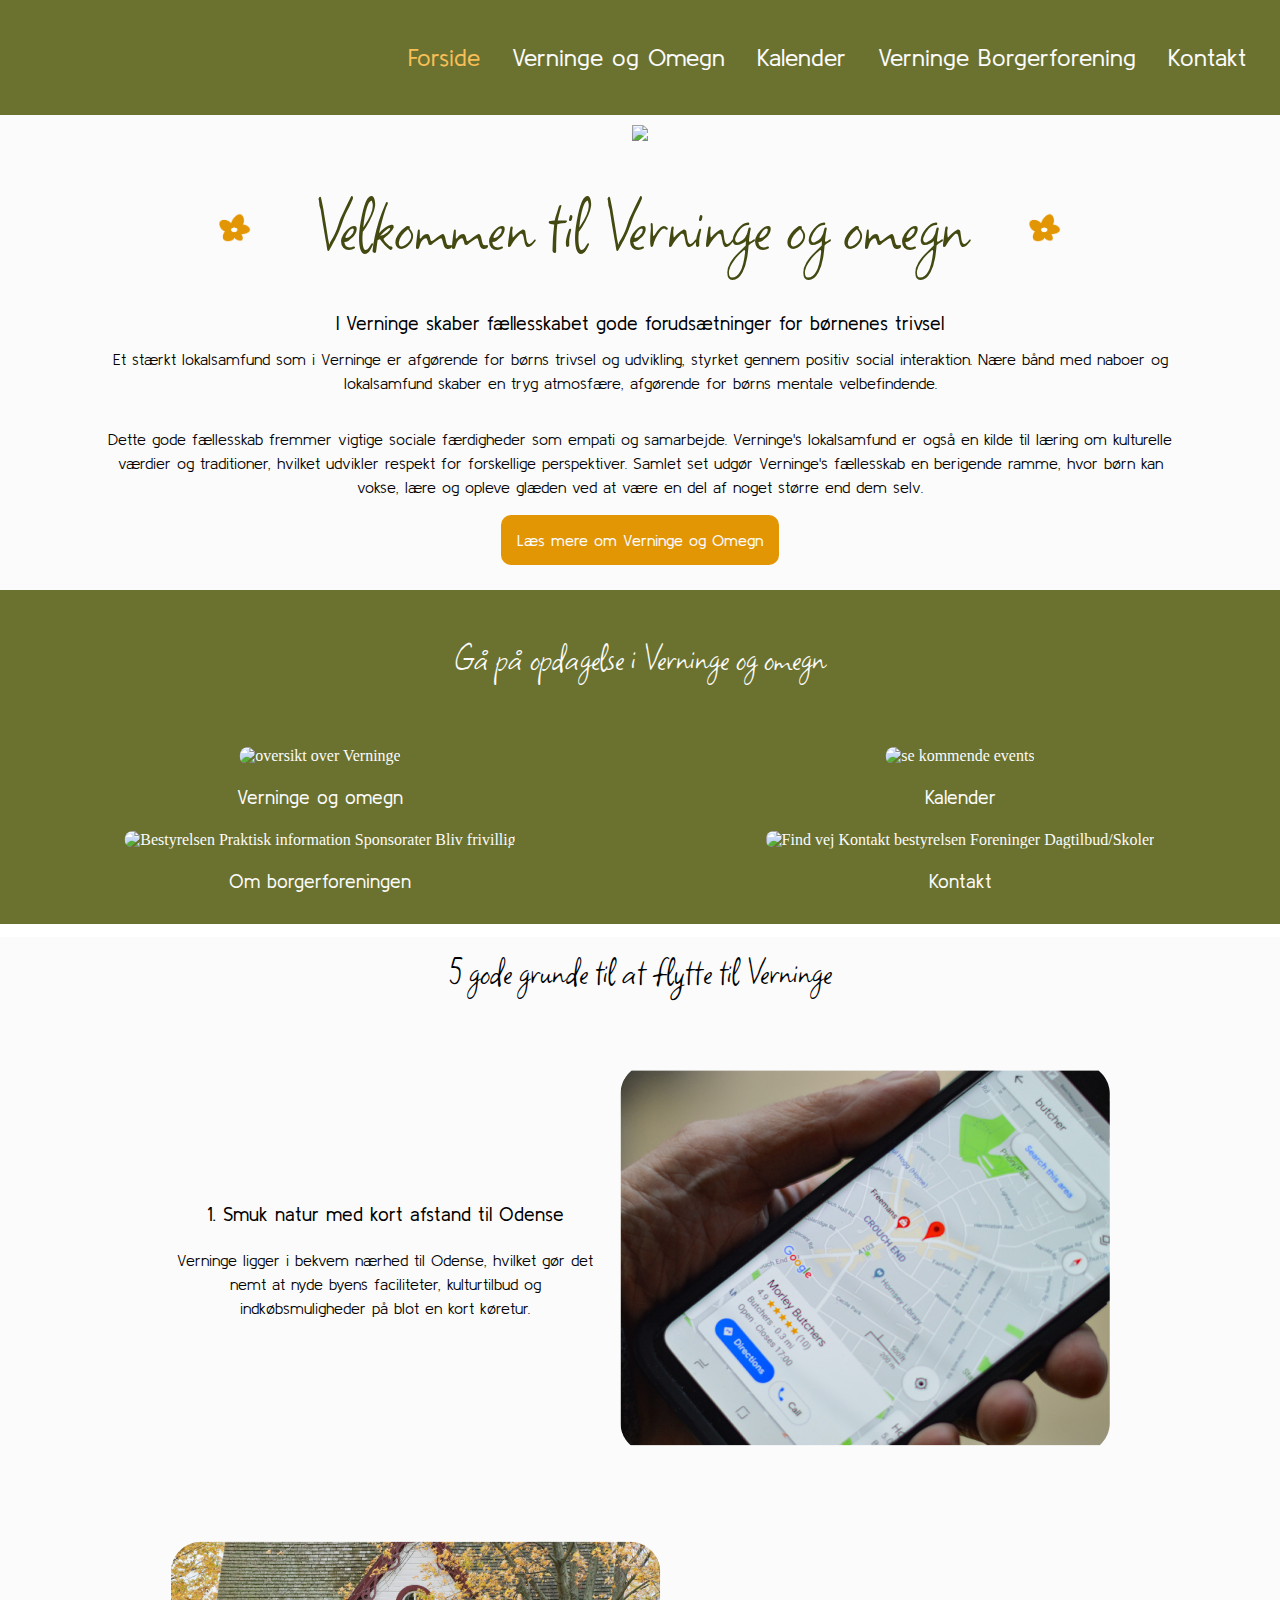
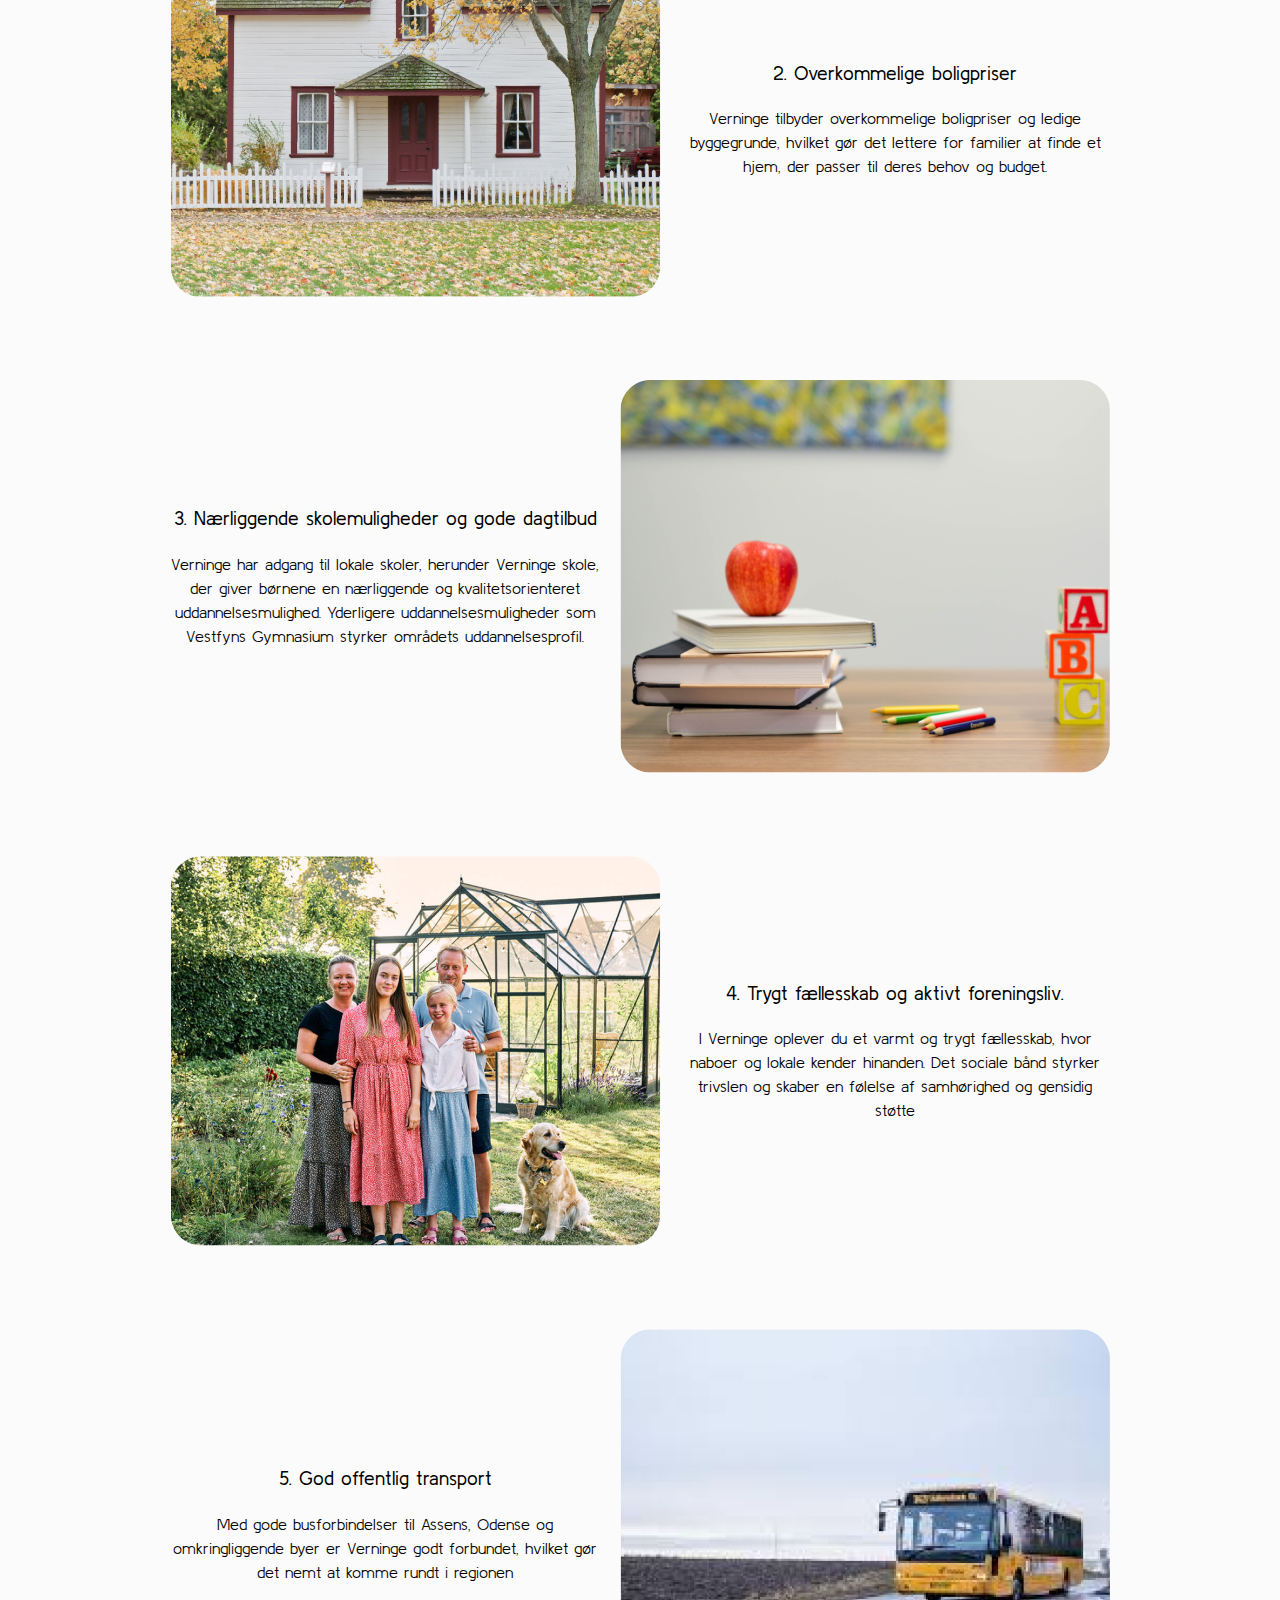
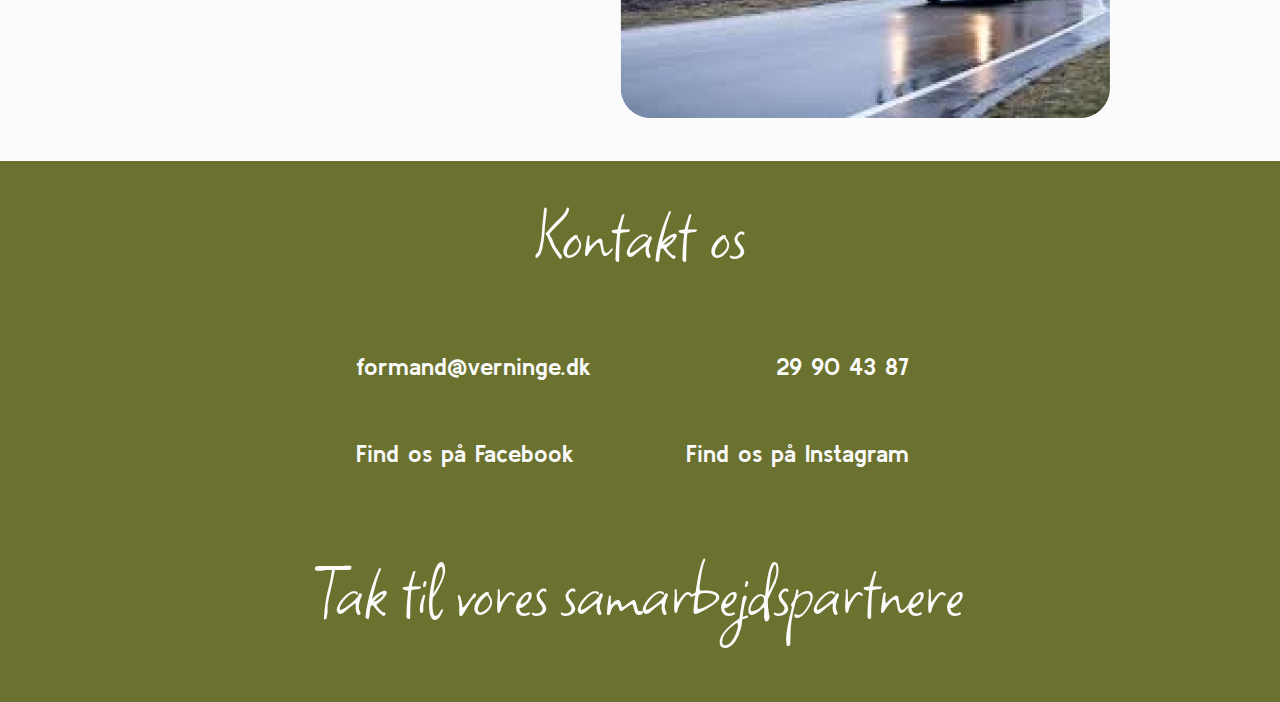
==== index.html @ 829f117a "tilføjet ikon" ====
<!DOCTYPE html> <!--Meta test af Brandon og Hans-Peder-->
<html lang="da">
<head>

    <meta charset="UTF-8">
    <meta name="viewport" content="width=device-width, initial-scale=1.0">

    <link rel="stylesheet" href="style_verninge.css">
    <link rel="icon" href="img/blomst.png">

    <!--import af burger ikon-->
    <script src="https://kit.fontawesome.com/158830f7f7.js" crossorigin="anonymous"></script>

   <!--import af javascript til dropdown menu-->
    <script src="dropdown.js"></script>

    <title>Verninge.dk - Forside</title>

</head>
<body> <!--- Brandon og Hans-Peder-->
        <header>       
            <!-- logo -->
            <a class="logo" href="index.html">
            </a>

            <!-- Burger menu Mobil-->
            <nav>
                <div class="dropdown">
                    <button onclick="myFunction()" class="dropbtn"><i class="fa-solid fa-bars"></i></button>
                    <div id="myDropdown" class="dropdown-content">
                    <ul class="nav-menu">
                        <li><a href="index.html" class="nav-active">Forside</a></li>
                        <li><a href="verninge_og_omegn.html">Verninge og Omegn</a></li>
                        <li><a href="kalender.html">Kalender</a></li>
                        <li><a href="#">Verninge Borgerforening</a></li>
                        <li><a href="#">Kontakt</a></li>
                     </ul>
                    </div>
                </div>
            </nav>
            
        </header>

        <main>
            <!-- velkommen section (Amanda, Brandon og Hans-Peder)-->
            <section class="bg-white-font-black span-4" id="sec-welcome">
                <img src="img/welcome_video.svg" class="img-xlarge">
                
                <div class="pg-title">
                    <img src="img/blomst.png" class="pg-title-blomst" alt="verninge blomst logo">
                    <h1>Velkommen til Verninge og omegn</h1>
                    <img src="img/blomst.png"  class="pg-title-blomst" alt="verninge blomst logo">
                </div>
                <h3>I Verninge skaber fællesskabet gode forudsætninger for børnenes trivsel</h3>
                <p>Et stærkt lokalsamfund som i Verninge er afgørende for børns trivsel og udvikling, styrket gennem positiv social interaktion. Nære bånd med naboer og lokalsamfund skaber en tryg atmosfære, afgørende for børns mentale velbefindende.</p>
                <p> Dette gode fællesskab fremmer vigtige sociale færdigheder som empati og samarbejde. Verninge's lokalsamfund er også en kilde til læring om kulturelle værdier og traditioner, hvilket udvikler respekt for forskellige perspektiver. Samlet set udgør Verninge's fællesskab en berigende ramme, hvor børn kan vokse, lære og opleve glæden ved at være en del af noget større end dem selv.</p>
                <a href="verninge_og_omegn.html" class="btn-orange">Læs mere om Verninge og Omegn</a>
            </section>

            <!--gå på opdagelse section (Brandon, Hans-peder)-->
            <section class="bg-green-font-white span-4" id="sec-discover">
                <h2 class=""section-title-white>Gå på opdagelse i Verninge og omegn</h2>
                    <div class="grid-col-2">
                <a href="#" class="discover-link"><img class="discover-img img-rounded" src="img/dicover-verninge.png" alt="oversikt over Verninge">
                <h3>Verninge og omegn</h2></a>
                <a href="#" class="discover-link"><img class="discover-img img-rounded" src="img/discover-calender.png" alt="se kommende events">
                <h3>Kalender</h3></a>
                <a href="#" class="discover-link"><img class="discover-img img-rounded" src="img/discover-union.png" alt="Bestyrelsen Praktisk information Sponsorater Bliv frivillig">
                <h3>Om borgerforeningen</h3></a>
                <a href="#" class="discover-link"><img class="discover-img img-rounded" src="img/discover-contakt.png" alt="Find vej Kontakt bestyrelsen Foreninger Dagtilbud/Skoler">
                <h3>Kontakt</h3></a>
            </div>
            </section>

            <!--"5 gode grunde" section (Amanda, Brandon og Hans-Peder)-->
            <section class="bg-white-font-black section-reasons">
                <h2>5 gode grunde til at flytte til Verninge</h2>
                <div class="flexbox-split">
                    <div class="split reasons-content">
                            <div>
                                <h3>1. Smuk natur med kort afstand til Odense</h3>
                                <p>Verninge ligger i bekvem nærhed til Odense, hvilket gør det nemt at nyde byens faciliteter, kulturtilbud og indkøbsmuligheder på blot en kort køretur.</p>
                            </div>
                            <div>
                                <img src="img/kort.png" alt="kort" class="img-rounded img-large">
                            </div>
                    </div>
                
                    <div class="split-reverse reasons-content">
                        <div>
                            <h3>2. Overkommelige boligpriser</h3>
                            <p>Verninge tilbyder overkommelige boligpriser og ledige byggegrunde, hvilket gør det lettere for familier at finde et hjem, der passer til deres behov og budget.</p>
                        </div>
                        <img src="img/bolig.png" alt="solgt" class="img-rounded img-large">     
                    </div> 

                    <div class="split reasons-content">
                        <div>
                            <h3>3. Nærliggende skolemuligheder og gode dagtilbud</h3>
                            <p>Verninge har adgang til lokale skoler, herunder Verninge skole, der giver børnene en nærliggende og kvalitetsorienteret uddannelsesmulighed. Yderligere uddannelsesmuligheder som Vestfyns Gymnasium styrker områdets uddannelsesprofil.</p>
                        </div>
                        <img src="img/skole.png" alt="skole" class="img-rounded img-large">
                    </div>

                    <div class="split-reverse reasons-content">
                        <div>
                            <h3>4. Trygt fællesskab og aktivt foreningsliv.</h3>
                            <p>I Verninge oplever du et varmt og trygt fællesskab, hvor naboer og lokale kender hinanden. Det sociale bånd styrker trivslen og skaber en følelse af samhørighed og gensidig støtte</p>
                        </div>
                        <img src="img/tryg.png" alt="familie" class="img-rounded img-large">
                    </div>

                    <div class="split reasons-content">
                        <div>
                            <h3>5. God offentlig transport</h3>
                            <p>Med gode busforbindelser til Assens, Odense og omkringliggende byer er Verninge godt forbundet, hvilket gør det nemt at komme rundt i regionen</p>
                        </div>
                        <img src="img/bus.png" alt="bus" class="img-rounded img-large">
                    </div>
                </div>
            </section>
        
        </main>
        <!--- Footer (Brandon, Hans-Peder)-->
        <footer>

            <div class="bg-green-font-white">
                <div id="contact">
                    <h2 class="section-title-white">Kontakt os</h2>      
                    <ul class="flexbox-split">
                        <div class="split footer-kontakt">
                            <li><a href="#"><i class="fa-regular fa-envelope"></i> formand@verninge.dk</a></li>
                            <li><a href="#"><i class="fa-solid fa-phone"></i> 29 90 43 87</a></li>
                        </div>
                        <div class="split footer-kontakt">
                            <li><a href="#"><i class="fa-brands fa-facebook"></i> Find os på Facebook</a></li>
                            <li><a href="#"><i class="fa-brands fa-instagram"></i> Find os på Instagram</a></li>
                        </div>
                    </ul>
                </div>

                <div id="sponsors">
                    <h2 class="section-title-white">Tak til vores samarbejdspartnere</h2>
                    <img src="img/img-sponser.png" alt="">
                    <img src="img/img-sponser.png" alt="">
                    <img src="img/img-sponser.png" alt="">
                    <img src="img/img-sponser.png" alt="">
                </div>
        </footer>
</body>
</html>
---- style_verninge.css ----
@import url(https://fonts.googleapis.com/css?family=Square+Peg:regular);
@import url(https://fonts.googleapis.com/css?family=Kulim+Park:200,200italic,300,300italic,regular,italic,600,600italic,700,700italic);

/*--------------------------------------------Generel styling, Header + Footer--------------------------*/
/*Brandon, Hans Peder */
*{
    box-sizing: border-box;
    margin: 0;
    padding:0;
}

html{
    width: 100%;
}

/*.span-4{
    column-span: 4;
}*/
/*Amanda*/
h1{
    font-family: 'square peg';
    color: #6b722F;
    font-size: 5rem;
    font-weight: 500;
}
.section-title-white{
    font-family: 'square peg';
    color: #FBFBFB;
    font-size: 5rem;
    font-weight: 500;
}
h2 {
    font-family: 'square peg';
    font-weight: 400;
    font-size: 2.5rem;
    text-align: center;
    margin: 0.8rem;
}

h3 {
    font-family: 'kulim park';
    font-weight: 400;
    margin: 0.8rem;
}

h4 {
    font-family: 'kulim park';
    font-weight: 400;
    text-align: left;
    margin: 0.8rem;
}

h5{
    font-family: 'kulim park';
    font-weight: 300;
    text-align: left;
    margin-left: 0.8rem;
}

p {
    font-family: 'kulim park';
    font-weight: 300;
    padding:0.4rem 1rem 0.4rem 1rem;
    line-height: 1.5rem;
}

.pg-title {
    display: flex;
    justify-content: center;
    flex-direction: row;
    align-items: center;
}

.pg-title-blomst{
    height: 3rem;
    width: auto;
    margin: 2rem 2rem 2rem 2rem;
}
@media (max-width:63rem){
    .pg-title-blomst{
        display: none;
    }
}
.text-center{
    text-align: center;
}
/*--------------section classes-----------------
Brandon og Hans Peder*/
.bg-white-font-black{
    background-color: #FBFBFB;
    color: black;
}

.bg-white-font-black h1{
    color: #434910;

}

.bg-green-font-white{
    background-color: #6B722F;
    color: #FBFBFB;
}


/*---------------------header---------------------
Amanda, Brandon og Hans-Peder*/
header{
    grid-area: header;
    position: sticky;
    top: 0;
    background-color: #6B722F;
    display: flex;
    justify-content: space-between;
    align-items: center;
    padding: 1.1rem;
    z-index: 1;
}



/*dropdown*/
@media (max-width:63rem){
.dropbtn {
    background-color: #6B722F;
    color: #FBFBFB;
    font-size: 4em;
    border: none;
    cursor: pointer;
  }


.dropdown-content {
    display: none;
    position: absolute;
    background-color: #6B722F;
    width: 100%;
    box-shadow: 0px 0px 0px 0px rgba(0,0,0,0.2);
    right: 0;
    z-index: 1;
    overflow: visible;
}
  
.dropdown a{
    display: block;
}
.nav-menu{
    list-style: none;
    display: flex;
    flex-direction: column;
    align-items: center;
    
}
.nav-menu li{
    padding: 30px 45px;
}
.logo{
    height: 4.7rem;
    width: 5rem;
    background-image: url(grafik/logo_mobil.png);
    z-index: 20!important;
}
}

@media (min-width:63rem){
    .nav-menu{
        display: flex;
        flex-direction: row;
        justify-content: space-between;
    }
    .nav-menu li{
        text-align: left;
        padding: 0 1rem 0 1rem;

    }
    .nav-menu a{
        font-size: 2rem;
    }
    .dropbtn{
        display: none;
    }
    .logo{
        height: 5rem;
        width: 15rem;
        background-image: url(grafik/logo-desktop-lille.png);
        background-position: 0;
        background-repeat: no-repeat;
        z-index: 20!important;
    }
}


.nav-menu a:hover{
    text-decoration: underline;
    cursor: pointer;
}
.nav-menu li a{
    font-size: x-large;
    font-family: 'Kulim Park';
    color: #fbfbfb;
    text-decoration: none;
}
.nav-menu li{
    list-style-type: none;
}
.nav-active{
    color: #f7bf58!important;
}
   
.show {display:block;}

/*main
Brandon og Hans-Peder */
main{
    grid-area: main;
}

/*------------------footer--------------------
Brandon, Hans Peder*/
footer{
    grid-area: footer;
    background-color: #6B722F;
    color: #FBFBFB;
    text-align: center;
    
}

footer .bg-green-font-white{
    display: flex;
    flex-direction: column;
    justify-content: center;
    align-items: center;
    flex-wrap: nowrap;
    max-width: 100%;
}

footer ul li{
    list-style-type: none;  
}

footer ul li a{
    float: left;
    color: #FBFBFB;
    text-decoration: none;
    display: block;
    font-size: x-large;
    font-family: 'Kulim Park';
    font-weight: bold;
    padding-top: 10px;
}

footer img{
    padding-top: 20px;
}
#sponsors{
    padding-top: 2rem;
}
/*Amanda*/
footer ul{
    max-width: 50rem;
}
.footer-kontakt{
    justify-content: space-between;
}
.footer-kontakt li{
    margin: 1rem 4rem 1rem 2rem;
}

.footer-kontakt i{
    font-size: 2.5rem;
    margin-right: 1rem;
}
/*-----------------------------------------------------index side-------------------------------------------------*/
/*--------------------velkomst setion -------------------- 
 Hans Peder og Brandon */
 #sec-welcome{
    text-align: center;
    padding-bottom: 40px;
}
#sec-welcome h1{
    padding: 20px;  
}

#sec-welcome p{
    line-height: 1.5rem;
    text-align: center;
}
/*Amanda*/
@media (max-width:63rem){
    #sec-welcome p{
        padding: 0 4rem 2rem 4rem;
    }
}
@media (min-width:63rem){
    #sec-welcome p{
        padding: 0 6rem 2rem 6rem;
    }
}
.img-xlarge{
    height: auto;
    width: 100%;
}
.btn-orange{
    background-color: #E39604;
    font-family: 'kulim park', sans serif;
    padding: 1rem;
    text-decoration: none;
    color: #fbfbfb;
    border-radius: 10px;
}
/*------------------gå på opdagelse section------*/
/*Brandon og Hans-Peder*/
#sec-discover{
    text-align: center;
    padding: 1.2rem 0 1.2rem 0;
}
#sec-discover h1{
    padding: 20px;
}
#sec-discover h2{
    padding-bottom: 40px;
}
#sec-discover img{
    max-width: 80%;
    height: auto;
}
/*Amanda*/
.discover-link{
    text-decoration: none;
    color: #FBFBFB;
}
.discover-link:hover{
    cursor: pointer;
    text-decoration: underline;
}
@media (min-width:63rem){
    .grid-col-2{
        width: 100%;
        display: grid;
        grid-template-columns: repeat(2, 1fr);
    }
}
/*----------------grunde til flytte til verninge section---------
Amanda*/
.section-reasons{
    text-align: center;
}
.section-reasons h1,h2,p,img{
padding:0.6rem;
}
.img-rounded{
    border-radius: 30px;
}
.img-large{
    max-width: 40rem;
}
@media (max-width:63rem){
    .reasons-content{
        padding: 1rem 4rem 1rem 4rem;
    }
}
@media (min-width:63rem){
    .flexbox-split{
        display: flex;
        flex-direction: column;
        max-width: 100%;
    }
    .split{
        display:flex;
        flex-direction: row;
        align-items: center;
    }
    .split-reverse{
        display: flex;
        flex-direction: row-reverse;
        align-items: center;
    }
    .reasons-content{
        padding:2rem 10rem 2rem 10rem;
    }
}


/*------------------------------------------------------- KALENDER ------------------------------------
Amanda og Malle*/
@media (min-width: 33em){
    .card-list{
        grid-template-columns: 1fr;
    }
}
@media (min-width: 38em){
    .card-list{
        grid-template-columns: repeat(2, 1fr);
    }
    .card-afholdte-events{
        grid-column: span 1 /-1!important;
        grid-row: span 2 / 1!important;
    }
}
@media (min-width: 54em){
    .card-list{
        grid-template-columns: repeat(3, 1fr);
    }
    .card-afholdte-events{
        grid-column: span 1 /-1!important;
        grid-row: span 2 / 1!important;
    }
}

@media (min-width: 80em){
    .card-list{
        grid-template-columns: repeat(5, 1fr);
    }
    .card-afholdte-events{
        grid-column: span 1 /-1!important;
        grid-row: span 2 / -1!important;
    }
}

.card-list {
    display: grid;
    gap: 20px;
    padding: 20px;
}

.row-span-2{
    grid-row: span 2;
}

.card-list .card-item {
    background: #fbfbfb;
    border-radius: 8px;
    box-shadow: 0px 5px 10px rgba(0, 0, 0, 0.04);
    list-style: none;
    text-decoration: none;
    border: 2px solid #6b722F;
    transition: border 0.5s ease;
}


.card-title{
    background-color: #6b722F;
    color: #fbfbfb;
    padding: 0.5em;
    height: 7rem;
}

.card-content{
    padding: 0.5em;
}
a{
    text-decoration: none;
}

.link:hover{
    cursor: pointer;
    text-decoration: underline;
}

.link-hvid {
    color: #fbfbfb !important;
    font-style: italic;
}

.link-hvid:hover{
    cursor: pointer;
    text-decoration: underline;
}

.link {
    color: #6b722F;
}

.card-item img{
    max-width: 100%;
    border-radius: 0 0 8px 8px;
    padding:0;
}

.card-afholdte-events{
    background-color: #6b722F;
    color: #fbfbfb;
    border-radius: 8px;
}
.blomst-lille{
    height: 2rem;
    width: auto;
    margin: 0 1.5rem 0 1.5rem;
}
.title-afholdte-events{
    display: flex;
    justify-content: space-around;
    align-items: center;
}

.title-afholdte-events h3{
    margin:0.5 0 0.4 0.8!important;
}

/*-------------------------------------------Om verninge og omegn side----------------------------------*/
/*verninge sektion
Amanda, Brandon og Hans-Peder*/
#sec-verninge{
    text-align: center;
    padding: 6rem;
}


#sec-verninge video{
    height: auto;
    width: 100%;
}



#sec-verninge p{
    padding: 20px;
    line-height: 1.5rem;
    text-align: justify;

}


/*forening og fællesskab sektion*/
#sec-community{
    text-align: center;
    padding: 6rem;
    display: flex;
    flex-direction: column;
    justify-content: center;
    align-items: center;
}

#sec-community h2{
    padding-top: 2rem;
}

#sec-community p{
    padding: 1rem 2rem 1rem 2rem;
    text-align: justify;
}

#sec-community img{
    max-width: 50%;
    height: auto;
}


#sec-community ul li{
    list-style-type: none; 
    text-align: left;
    line-height: 2rem;
}

#sec-community ul li a{
    color: #FBFBFB;
    display: block;
    font-size: large;
    font-family: 'Kulim Park';
    font-weight: lighter;
}

.union-list{
    margin: 0 5rem 0 5rem;
    border-radius: 20px;
    border-style: dotted;
    padding: 1rem 2rem 1rem 2rem;
    max-width: 70%;
}
.flex-space-around{
    justify-content: space-around!important;
}
.content{
    padding: 2rem 0 2rem 0;
}

/*natur section
Brandon og Hans-Peder*/

#sec-nature{
    text-align: center;
    padding: 0 6rem 0 6rem;
}

#sec-nature h1{
    padding: 20px;
}

#sec-nature h2{
    padding: 20px;
}

#sec-nature p{
    padding: 20px;
}

#sec-nature img{
    width: 80%;
    height: auto;
    border-radius: 20px;
}

/*Værd at vide om Verninge sektion
Amanda*/
.padding-6rem{
    padding: 0 6rem 0 6rem;
}

#hjertestartere ul{
padding: 2rem;
font-family: 'kulim park';
text-align: left;
line-height: 1.5rem;
}
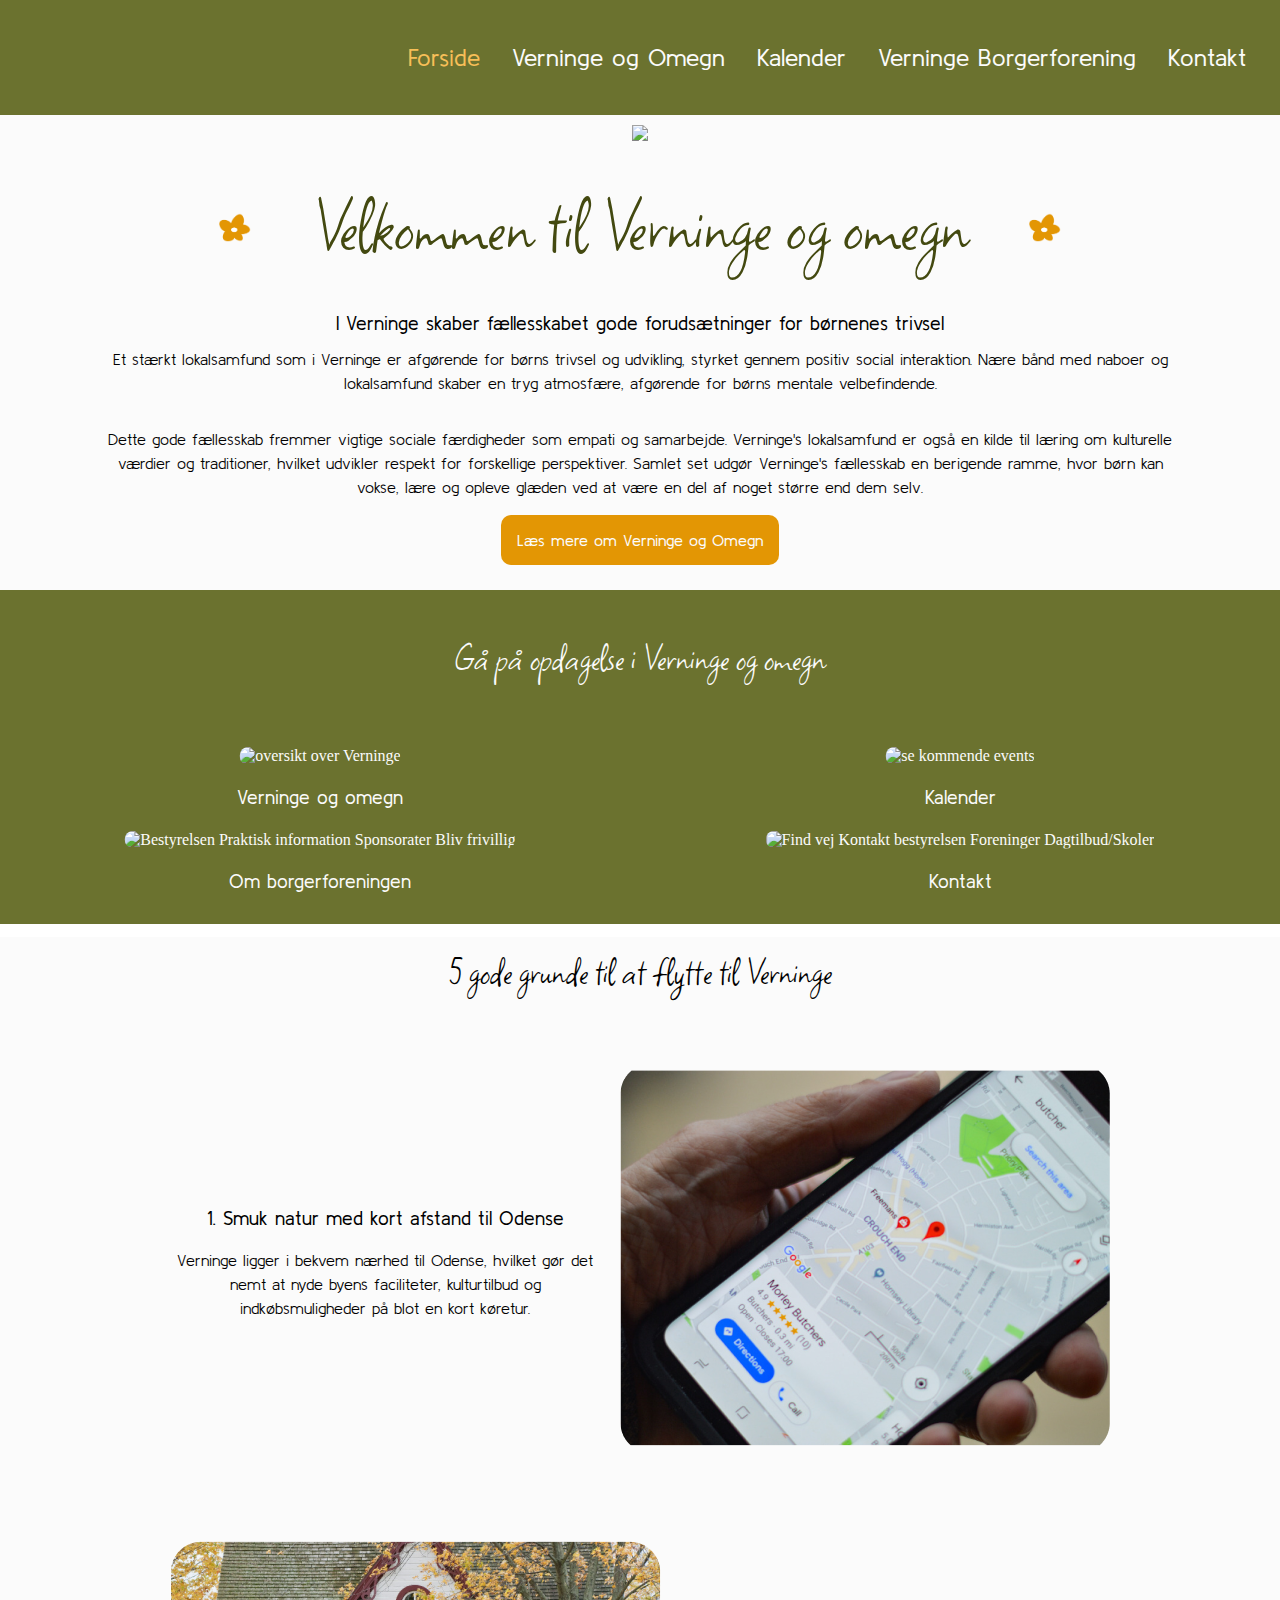
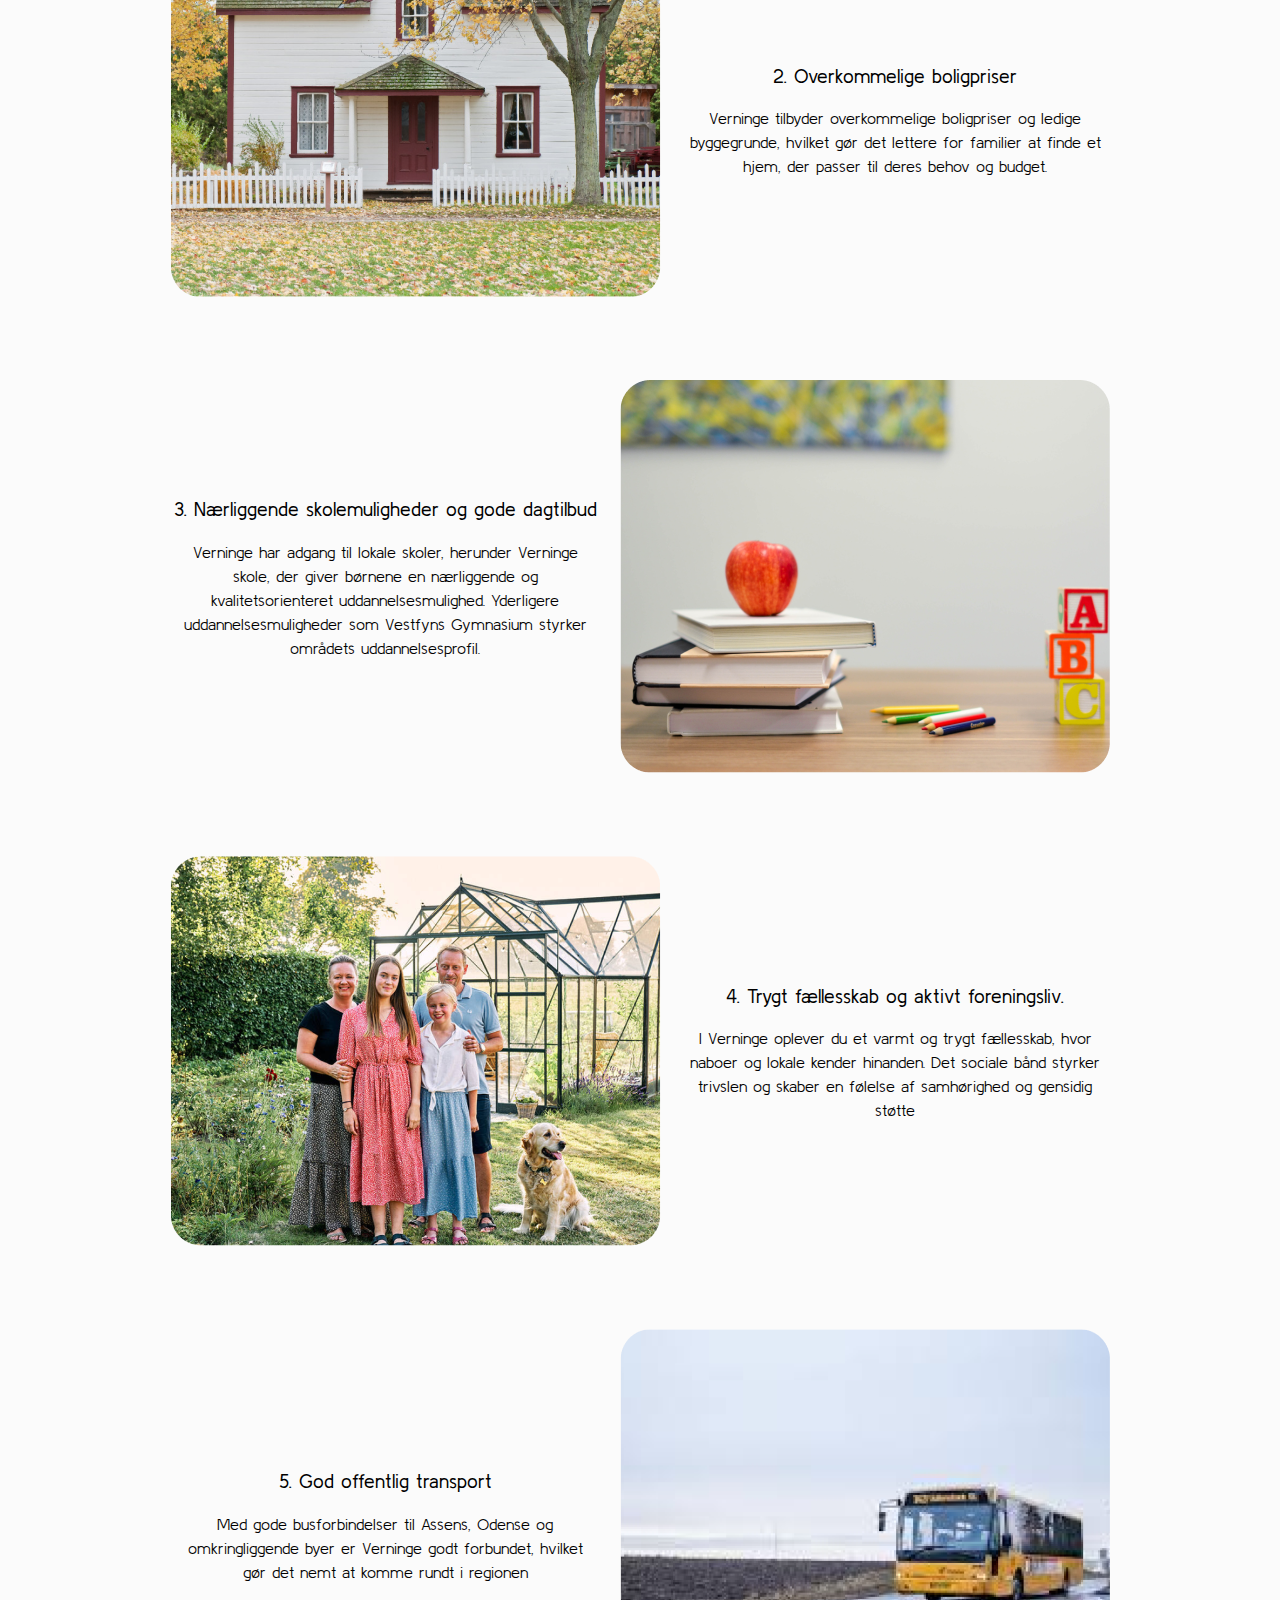
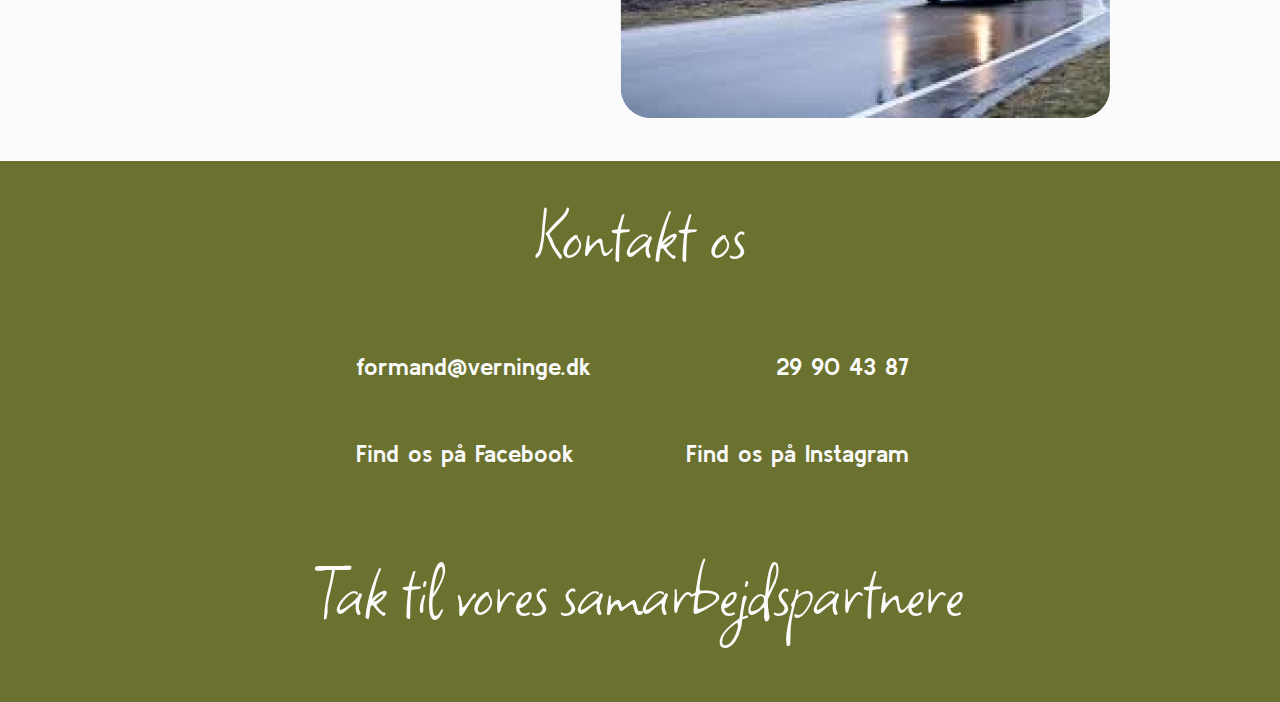
==== commit 131f53ec: "endelige rettelser" ====
--- a/index.html
+++ b/index.html
@@ -14,7 +14,7 @@
    <!--import af javascript til dropdown menu-->
     <script src="dropdown.js"></script>
 
-    <title>Verninge.dk - Forside</title>
+    <title>Forside</title>
 
 </head>
 <body> <!--- Brandon og Hans-Peder-->
@@ -73,7 +73,7 @@
             </section>
 
             <!--"5 gode grunde" section (Amanda, Brandon og Hans-Peder)-->
-            <section class="bg-white-font-black section-reasons">
+            <section class="bg-white-font-black" id="section-reasons">
                 <h2>5 gode grunde til at flytte til Verninge</h2>
                 <div class="flexbox-split">
                     <div class="split reasons-content">
--- a/style_verninge.css
+++ b/style_verninge.css
@@ -341,11 +341,16 @@
 }
 /*----------------grunde til flytte til verninge section---------
 Amanda*/
-.section-reasons{
-    text-align: center;
-}
-.section-reasons h1,h2,p,img{
+#section-reasons{
+    text-align: center;
+}
+#section-reasons h1,h2,img{
 padding:0.6rem;
+}
+#sec-nature a{
+    text-decoration: none;
+    font-style: italic;
+    color: #6B722F;
 }
 .img-rounded{
     border-radius: 30px;
@@ -355,7 +360,8 @@
 }
 @media (max-width:63rem){
     .reasons-content{
-        padding: 1rem 4rem 1rem 4rem;
+        padding: 1rem 2rem 1rem 2rem;
+        max-width: 100%!important;
     }
 }
 @media (min-width:63rem){
@@ -491,7 +497,6 @@
     justify-content: space-around;
     align-items: center;
 }
-
 .title-afholdte-events h3{
     margin:0.5 0 0.4 0.8!important;
 }
@@ -501,17 +506,19 @@
 Amanda, Brandon og Hans-Peder*/
 #sec-verninge{
     text-align: center;
-    padding: 6rem;
-}
-
-
+}
+@media (min-width:63rem){
+    #sec-verninge{
+        padding: 6rem;
+    }
+    #sec-community{
+        padding: 6rem;
+    }
+}
 #sec-verninge video{
     height: auto;
     width: 100%;
 }
-
-
-
 #sec-verninge p{
     padding: 20px;
     line-height: 1.5rem;
@@ -519,11 +526,9 @@
 
 }
 
-
 /*forening og fællesskab sektion*/
 #sec-community{
     text-align: center;
-    padding: 6rem;
     display: flex;
     flex-direction: column;
     justify-content: center;
@@ -538,13 +543,30 @@
     padding: 1rem 2rem 1rem 2rem;
     text-align: justify;
 }
-
-#sec-community img{
+@media (max-width:63rem){
+    #sec-community{
+        padding: 1rem;
+    }
+    #sec-community img{
+        max-width: 100%;
+    }
+    .union-list ul{
+        display:flex;
+        flex-direction:column;
+        align-items: center;
+    }
+}
+@media (min-width:63rem){
+    #sec-community img{
     max-width: 50%;
     height: auto;
 }
-
-
+.union-list{
+    margin: 0 5rem 0 5rem;
+    max-width: 70%;
+    padding: 1rem 2rem 1rem 2rem;
+}
+}
 #sec-community ul li{
     list-style-type: none; 
     text-align: left;
@@ -560,11 +582,10 @@
 }
 
 .union-list{
-    margin: 0 5rem 0 5rem;
     border-radius: 20px;
     border-style: dotted;
-    padding: 1rem 2rem 1rem 2rem;
-    max-width: 70%;
+
+
 }
 .flex-space-around{
     justify-content: space-around!important;
@@ -572,13 +593,11 @@
 .content{
     padding: 2rem 0 2rem 0;
 }
-
 /*natur section
 Brandon og Hans-Peder*/
 
 #sec-nature{
     text-align: center;
-    padding: 0 6rem 0 6rem;
 }
 
 #sec-nature h1{
@@ -598,12 +617,28 @@
     height: auto;
     border-radius: 20px;
 }
-
-/*Værd at vide om Verninge sektion
-Amanda*/
+/*Amanda*/
+@media (max-width:63rem){
+    .img-medium{
+        max-width: 100%;
+    }
+    .padding-1rem{
+        padding: 1rem;
+    }
+}
+
+@media (min-width:63rem){
+    .img-medium{
+    max-width: 50%;
+    height: auto;
+}
 .padding-6rem{
     padding: 0 6rem 0 6rem;
 }
+}
+
+/*----------Værd at vide om Verninge sektion----------
+Amanda*/
 
 #hjertestartere ul{
 padding: 2rem;
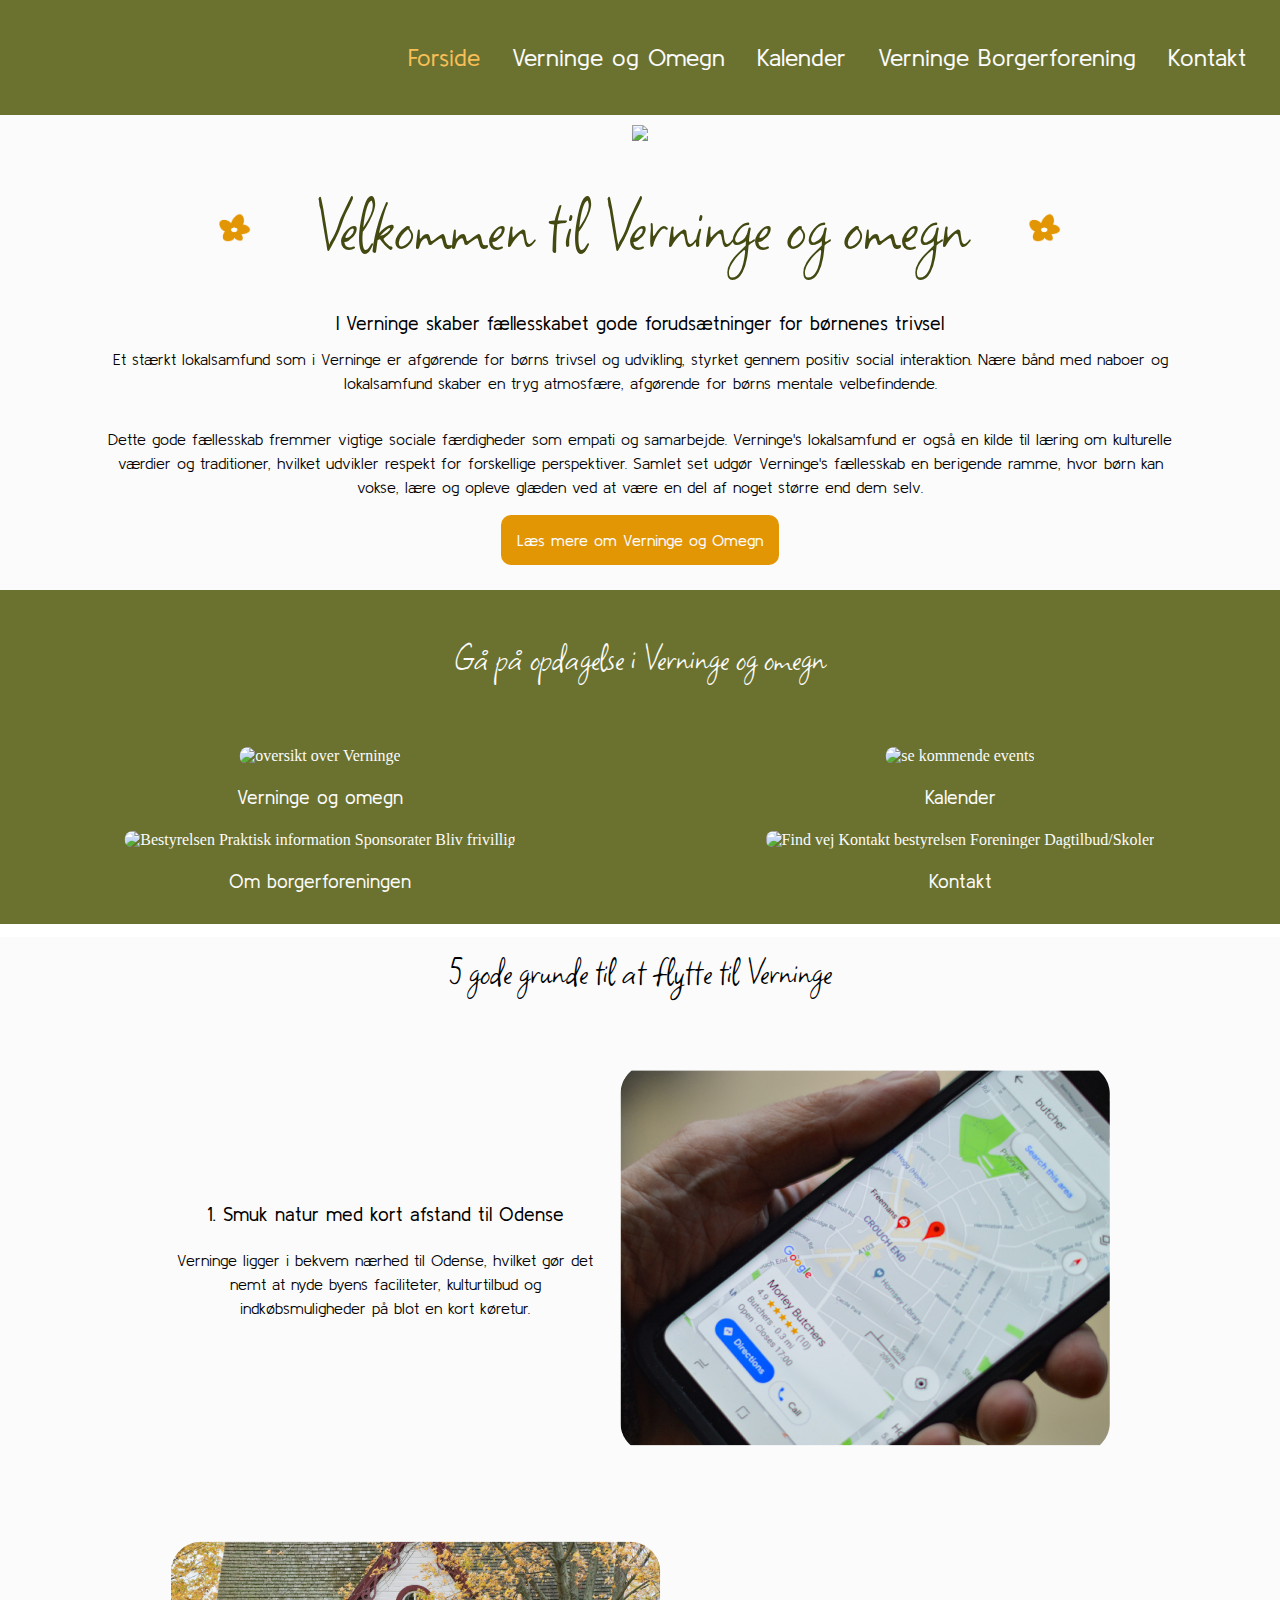
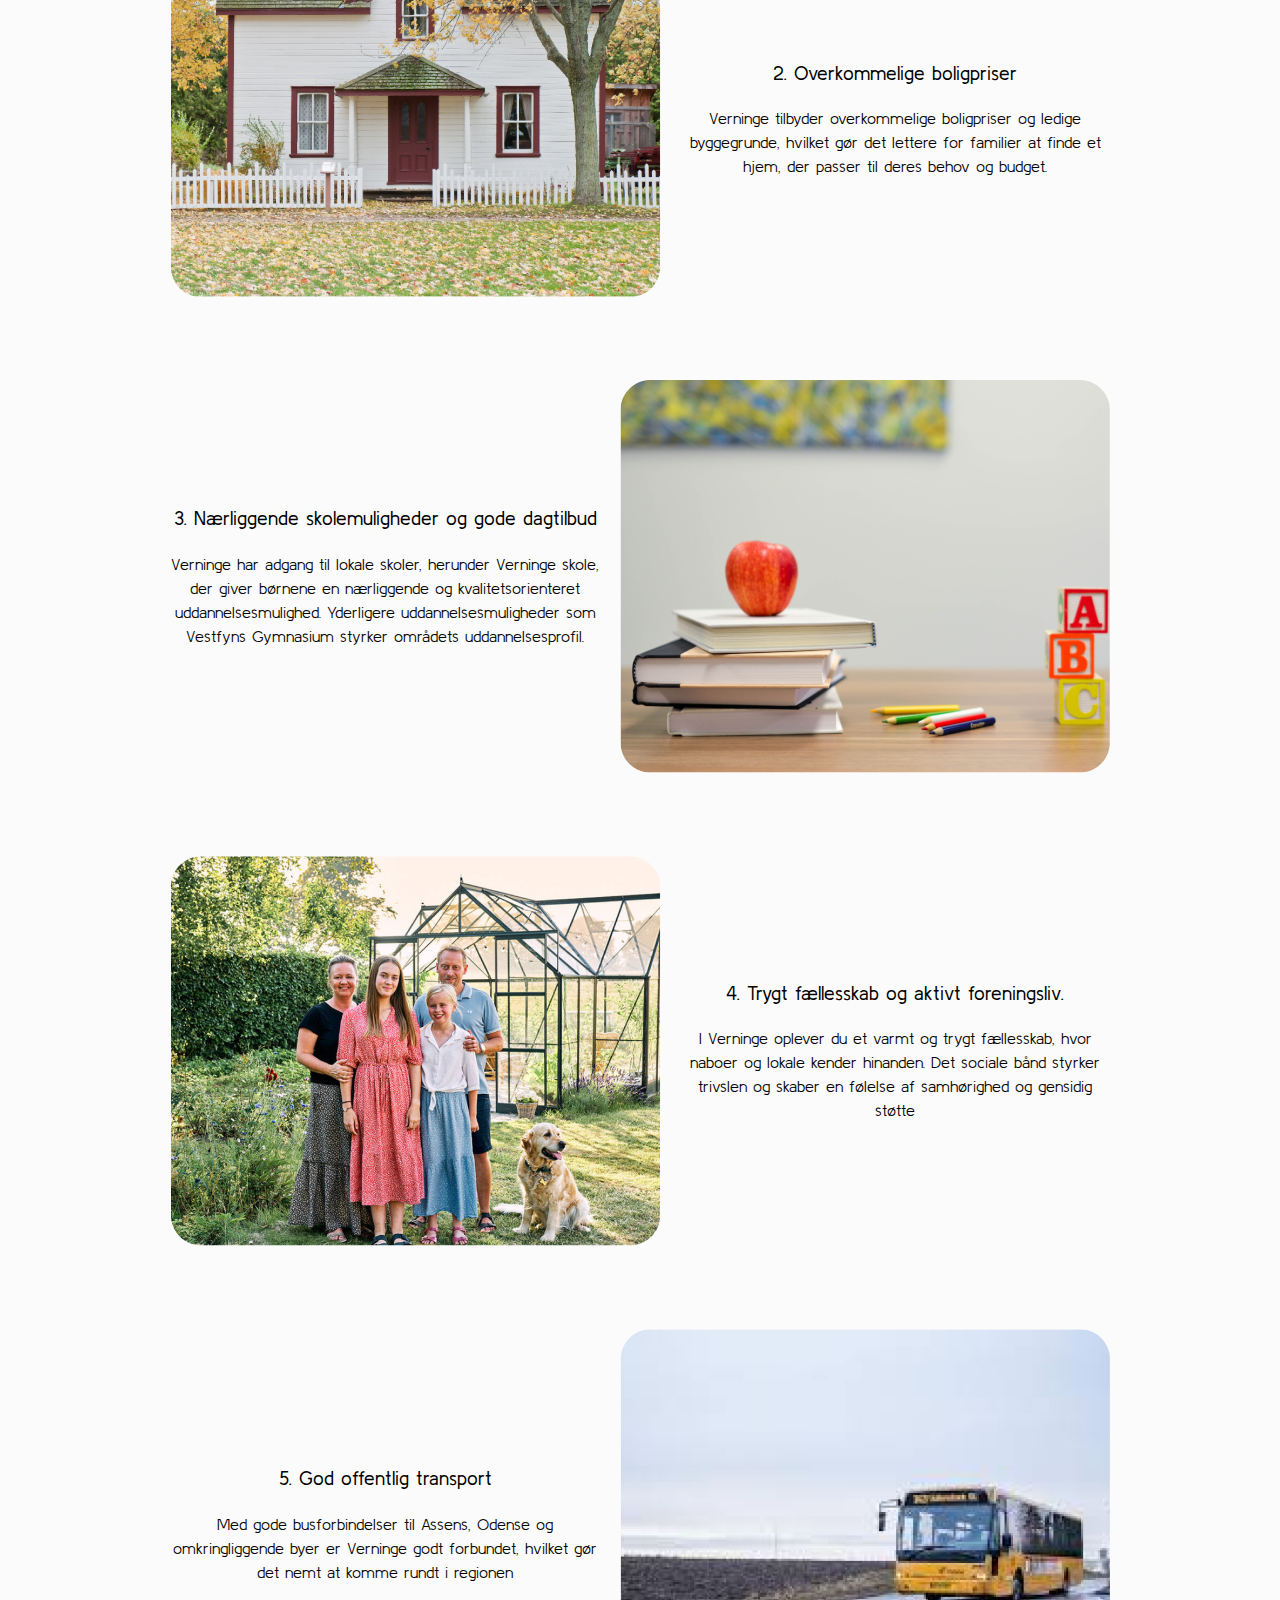
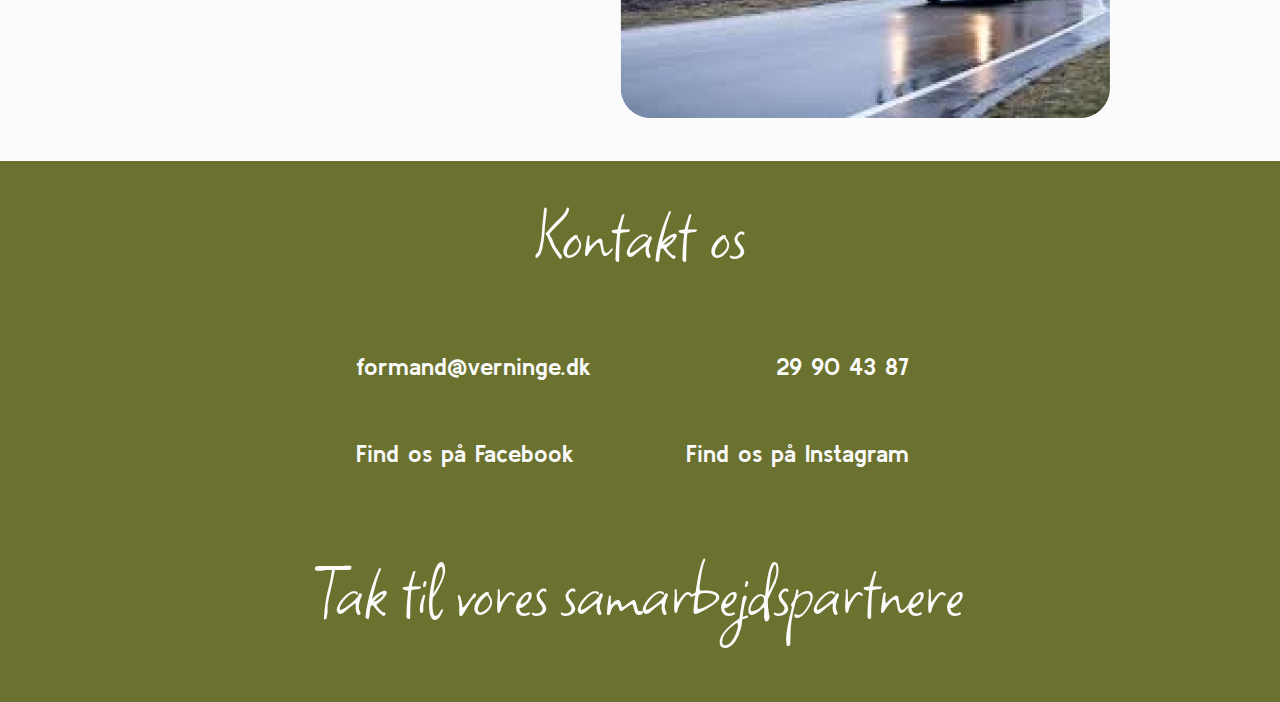
==== commit 979a73d8: "oprydning i filer" ====
--- a/index.html
+++ b/index.html
@@ -14,7 +14,7 @@
    <!--import af javascript til dropdown menu-->
     <script src="dropdown.js"></script>
 
-    <title>Forside</title>
+    <title>Verninge.dk - Forside</title>
 
 </head>
 <body> <!--- Brandon og Hans-Peder-->
@@ -73,7 +73,7 @@
             </section>
 
             <!--"5 gode grunde" section (Amanda, Brandon og Hans-Peder)-->
-            <section class="bg-white-font-black" id="section-reasons">
+            <section class="bg-white-font-black section-reasons">
                 <h2>5 gode grunde til at flytte til Verninge</h2>
                 <div class="flexbox-split">
                     <div class="split reasons-content">
--- a/style_verninge.css
+++ b/style_verninge.css
@@ -341,16 +341,11 @@
 }
 /*----------------grunde til flytte til verninge section---------
 Amanda*/
-#section-reasons{
-    text-align: center;
-}
-#section-reasons h1,h2,img{
+.section-reasons{
+    text-align: center;
+}
+.section-reasons h1,h2,p,img{
 padding:0.6rem;
-}
-#sec-nature a{
-    text-decoration: none;
-    font-style: italic;
-    color: #6B722F;
 }
 .img-rounded{
     border-radius: 30px;
@@ -360,8 +355,7 @@
 }
 @media (max-width:63rem){
     .reasons-content{
-        padding: 1rem 2rem 1rem 2rem;
-        max-width: 100%!important;
+        padding: 1rem 4rem 1rem 4rem;
     }
 }
 @media (min-width:63rem){
@@ -497,6 +491,7 @@
     justify-content: space-around;
     align-items: center;
 }
+
 .title-afholdte-events h3{
     margin:0.5 0 0.4 0.8!important;
 }
@@ -506,19 +501,17 @@
 Amanda, Brandon og Hans-Peder*/
 #sec-verninge{
     text-align: center;
-}
-@media (min-width:63rem){
-    #sec-verninge{
-        padding: 6rem;
-    }
-    #sec-community{
-        padding: 6rem;
-    }
-}
+    padding: 6rem;
+}
+
+
 #sec-verninge video{
     height: auto;
     width: 100%;
 }
+
+
+
 #sec-verninge p{
     padding: 20px;
     line-height: 1.5rem;
@@ -526,9 +519,11 @@
 
 }
 
+
 /*forening og fællesskab sektion*/
 #sec-community{
     text-align: center;
+    padding: 6rem;
     display: flex;
     flex-direction: column;
     justify-content: center;
@@ -543,30 +538,13 @@
     padding: 1rem 2rem 1rem 2rem;
     text-align: justify;
 }
-@media (max-width:63rem){
-    #sec-community{
-        padding: 1rem;
-    }
-    #sec-community img{
-        max-width: 100%;
-    }
-    .union-list ul{
-        display:flex;
-        flex-direction:column;
-        align-items: center;
-    }
-}
-@media (min-width:63rem){
-    #sec-community img{
+
+#sec-community img{
     max-width: 50%;
     height: auto;
 }
-.union-list{
-    margin: 0 5rem 0 5rem;
-    max-width: 70%;
-    padding: 1rem 2rem 1rem 2rem;
-}
-}
+
+
 #sec-community ul li{
     list-style-type: none; 
     text-align: left;
@@ -582,10 +560,11 @@
 }
 
 .union-list{
+    margin: 0 5rem 0 5rem;
     border-radius: 20px;
     border-style: dotted;
-
-
+    padding: 1rem 2rem 1rem 2rem;
+    max-width: 70%;
 }
 .flex-space-around{
     justify-content: space-around!important;
@@ -593,11 +572,13 @@
 .content{
     padding: 2rem 0 2rem 0;
 }
+
 /*natur section
 Brandon og Hans-Peder*/
 
 #sec-nature{
     text-align: center;
+    padding: 0 6rem 0 6rem;
 }
 
 #sec-nature h1{
@@ -617,28 +598,12 @@
     height: auto;
     border-radius: 20px;
 }
-/*Amanda*/
-@media (max-width:63rem){
-    .img-medium{
-        max-width: 100%;
-    }
-    .padding-1rem{
-        padding: 1rem;
-    }
-}
-
-@media (min-width:63rem){
-    .img-medium{
-    max-width: 50%;
-    height: auto;
-}
+
+/*Værd at vide om Verninge sektion
+Amanda*/
 .padding-6rem{
     padding: 0 6rem 0 6rem;
 }
-}
-
-/*----------Værd at vide om Verninge sektion----------
-Amanda*/
 
 #hjertestartere ul{
 padding: 2rem;
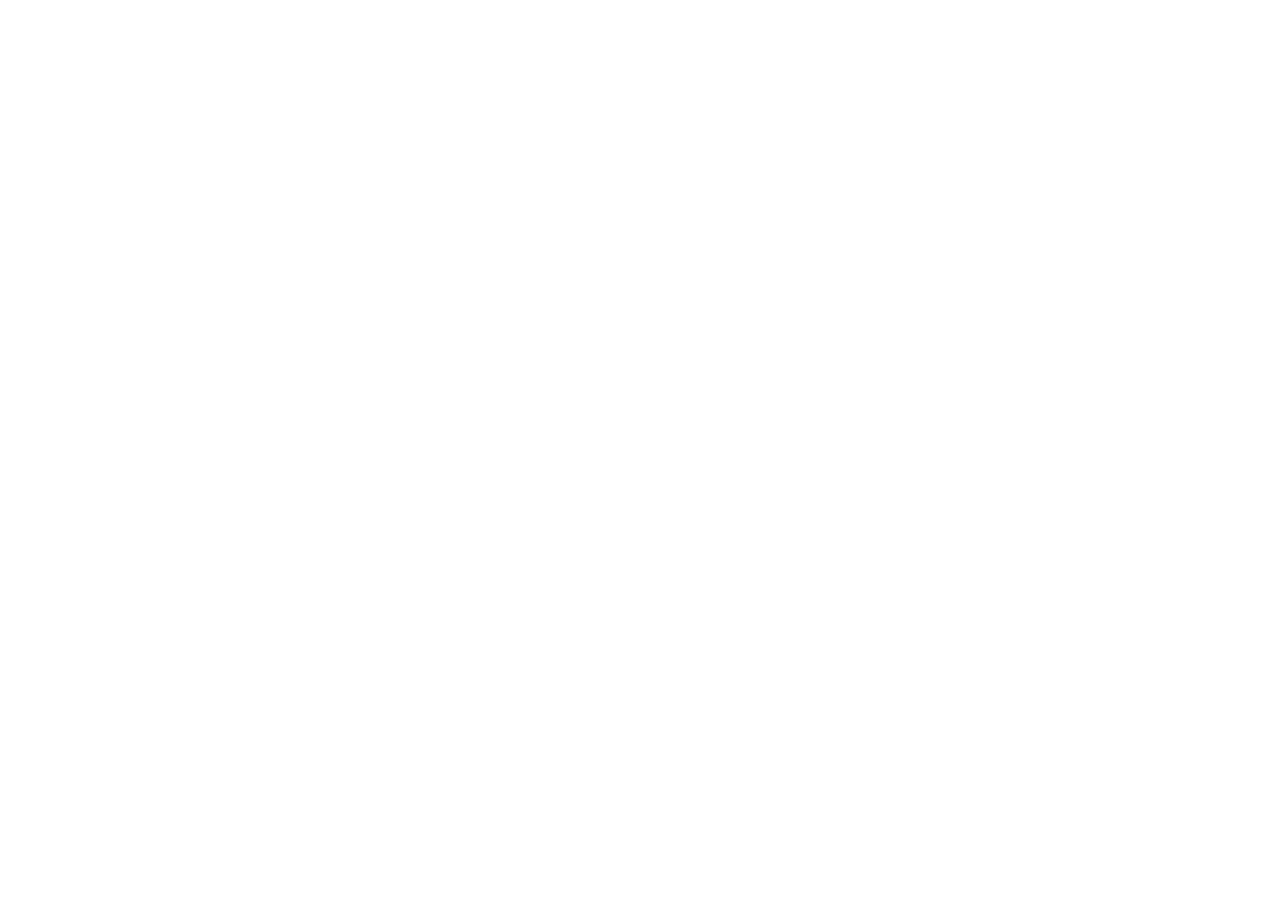
==== commit 131f967f: "Merge branch 'main' of https://github.com/cekc/Real-life" ====
--- a/index.html
+++ b/index.html
@@ -4,148 +4,9 @@
 
     <meta charset="UTF-8">
     <meta name="viewport" content="width=device-width, initial-scale=1.0">
-
-    <link rel="stylesheet" href="style_verninge.css">
-    <link rel="icon" href="img/blomst.png">
-
-    <!--import af burger ikon-->
-    <script src="https://kit.fontawesome.com/158830f7f7.js" crossorigin="anonymous"></script>
-
-   <!--import af javascript til dropdown menu-->
-    <script src="dropdown.js"></script>
-
-    <title>Verninge.dk - Forside</title>
-
+    <title>Document</title>
 </head>
-<body> <!--- Brandon og Hans-Peder-->
-        <header>       
-            <!-- logo -->
-            <a class="logo" href="index.html">
-            </a>
-
-            <!-- Burger menu Mobil-->
-            <nav>
-                <div class="dropdown">
-                    <button onclick="myFunction()" class="dropbtn"><i class="fa-solid fa-bars"></i></button>
-                    <div id="myDropdown" class="dropdown-content">
-                    <ul class="nav-menu">
-                        <li><a href="index.html" class="nav-active">Forside</a></li>
-                        <li><a href="verninge_og_omegn.html">Verninge og Omegn</a></li>
-                        <li><a href="kalender.html">Kalender</a></li>
-                        <li><a href="#">Verninge Borgerforening</a></li>
-                        <li><a href="#">Kontakt</a></li>
-                     </ul>
-                    </div>
-                </div>
-            </nav>
-            
-        </header>
-
-        <main>
-            <!-- velkommen section (Amanda, Brandon og Hans-Peder)-->
-            <section class="bg-white-font-black span-4" id="sec-welcome">
-                <img src="img/welcome_video.svg" class="img-xlarge">
-                
-                <div class="pg-title">
-                    <img src="img/blomst.png" class="pg-title-blomst" alt="verninge blomst logo">
-                    <h1>Velkommen til Verninge og omegn</h1>
-                    <img src="img/blomst.png"  class="pg-title-blomst" alt="verninge blomst logo">
-                </div>
-                <h3>I Verninge skaber fællesskabet gode forudsætninger for børnenes trivsel</h3>
-                <p>Et stærkt lokalsamfund som i Verninge er afgørende for børns trivsel og udvikling, styrket gennem positiv social interaktion. Nære bånd med naboer og lokalsamfund skaber en tryg atmosfære, afgørende for børns mentale velbefindende.</p>
-                <p> Dette gode fællesskab fremmer vigtige sociale færdigheder som empati og samarbejde. Verninge's lokalsamfund er også en kilde til læring om kulturelle værdier og traditioner, hvilket udvikler respekt for forskellige perspektiver. Samlet set udgør Verninge's fællesskab en berigende ramme, hvor børn kan vokse, lære og opleve glæden ved at være en del af noget større end dem selv.</p>
-                <a href="verninge_og_omegn.html" class="btn-orange">Læs mere om Verninge og Omegn</a>
-            </section>
-
-            <!--gå på opdagelse section (Brandon, Hans-peder)-->
-            <section class="bg-green-font-white span-4" id="sec-discover">
-                <h2 class=""section-title-white>Gå på opdagelse i Verninge og omegn</h2>
-                    <div class="grid-col-2">
-                <a href="#" class="discover-link"><img class="discover-img img-rounded" src="img/dicover-verninge.png" alt="oversikt over Verninge">
-                <h3>Verninge og omegn</h2></a>
-                <a href="#" class="discover-link"><img class="discover-img img-rounded" src="img/discover-calender.png" alt="se kommende events">
-                <h3>Kalender</h3></a>
-                <a href="#" class="discover-link"><img class="discover-img img-rounded" src="img/discover-union.png" alt="Bestyrelsen Praktisk information Sponsorater Bliv frivillig">
-                <h3>Om borgerforeningen</h3></a>
-                <a href="#" class="discover-link"><img class="discover-img img-rounded" src="img/discover-contakt.png" alt="Find vej Kontakt bestyrelsen Foreninger Dagtilbud/Skoler">
-                <h3>Kontakt</h3></a>
-            </div>
-            </section>
-
-            <!--"5 gode grunde" section (Amanda, Brandon og Hans-Peder)-->
-            <section class="bg-white-font-black section-reasons">
-                <h2>5 gode grunde til at flytte til Verninge</h2>
-                <div class="flexbox-split">
-                    <div class="split reasons-content">
-                            <div>
-                                <h3>1. Smuk natur med kort afstand til Odense</h3>
-                                <p>Verninge ligger i bekvem nærhed til Odense, hvilket gør det nemt at nyde byens faciliteter, kulturtilbud og indkøbsmuligheder på blot en kort køretur.</p>
-                            </div>
-                            <div>
-                                <img src="img/kort.png" alt="kort" class="img-rounded img-large">
-                            </div>
-                    </div>
-                
-                    <div class="split-reverse reasons-content">
-                        <div>
-                            <h3>2. Overkommelige boligpriser</h3>
-                            <p>Verninge tilbyder overkommelige boligpriser og ledige byggegrunde, hvilket gør det lettere for familier at finde et hjem, der passer til deres behov og budget.</p>
-                        </div>
-                        <img src="img/bolig.png" alt="solgt" class="img-rounded img-large">     
-                    </div> 
-
-                    <div class="split reasons-content">
-                        <div>
-                            <h3>3. Nærliggende skolemuligheder og gode dagtilbud</h3>
-                            <p>Verninge har adgang til lokale skoler, herunder Verninge skole, der giver børnene en nærliggende og kvalitetsorienteret uddannelsesmulighed. Yderligere uddannelsesmuligheder som Vestfyns Gymnasium styrker områdets uddannelsesprofil.</p>
-                        </div>
-                        <img src="img/skole.png" alt="skole" class="img-rounded img-large">
-                    </div>
-
-                    <div class="split-reverse reasons-content">
-                        <div>
-                            <h3>4. Trygt fællesskab og aktivt foreningsliv.</h3>
-                            <p>I Verninge oplever du et varmt og trygt fællesskab, hvor naboer og lokale kender hinanden. Det sociale bånd styrker trivslen og skaber en følelse af samhørighed og gensidig støtte</p>
-                        </div>
-                        <img src="img/tryg.png" alt="familie" class="img-rounded img-large">
-                    </div>
-
-                    <div class="split reasons-content">
-                        <div>
-                            <h3>5. God offentlig transport</h3>
-                            <p>Med gode busforbindelser til Assens, Odense og omkringliggende byer er Verninge godt forbundet, hvilket gør det nemt at komme rundt i regionen</p>
-                        </div>
-                        <img src="img/bus.png" alt="bus" class="img-rounded img-large">
-                    </div>
-                </div>
-            </section>
-        
-        </main>
-        <!--- Footer (Brandon, Hans-Peder)-->
-        <footer>
-
-            <div class="bg-green-font-white">
-                <div id="contact">
-                    <h2 class="section-title-white">Kontakt os</h2>      
-                    <ul class="flexbox-split">
-                        <div class="split footer-kontakt">
-                            <li><a href="#"><i class="fa-regular fa-envelope"></i> formand@verninge.dk</a></li>
-                            <li><a href="#"><i class="fa-solid fa-phone"></i> 29 90 43 87</a></li>
-                        </div>
-                        <div class="split footer-kontakt">
-                            <li><a href="#"><i class="fa-brands fa-facebook"></i> Find os på Facebook</a></li>
-                            <li><a href="#"><i class="fa-brands fa-instagram"></i> Find os på Instagram</a></li>
-                        </div>
-                    </ul>
-                </div>
-
-                <div id="sponsors">
-                    <h2 class="section-title-white">Tak til vores samarbejdspartnere</h2>
-                    <img src="img/img-sponser.png" alt="">
-                    <img src="img/img-sponser.png" alt="">
-                    <img src="img/img-sponser.png" alt="">
-                    <img src="img/img-sponser.png" alt="">
-                </div>
-        </footer>
+<body>
+    
 </body>
 </html>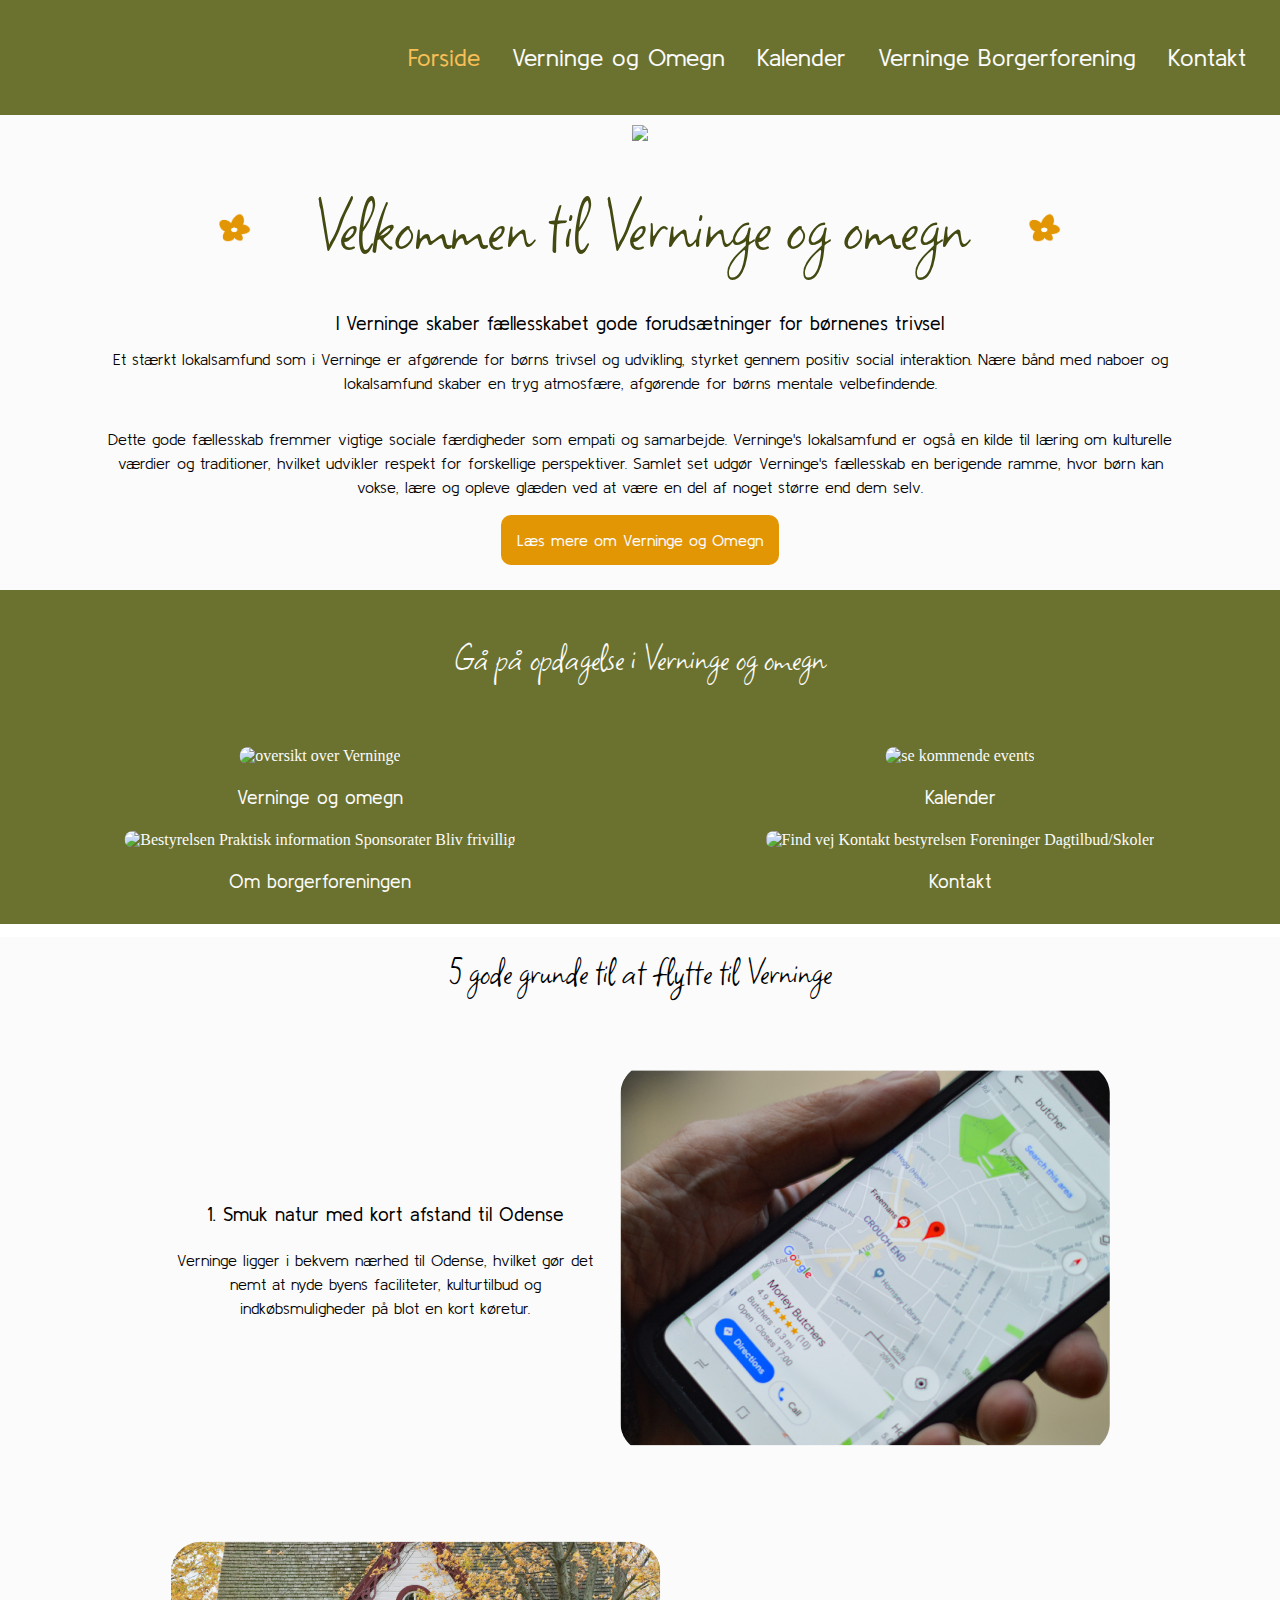
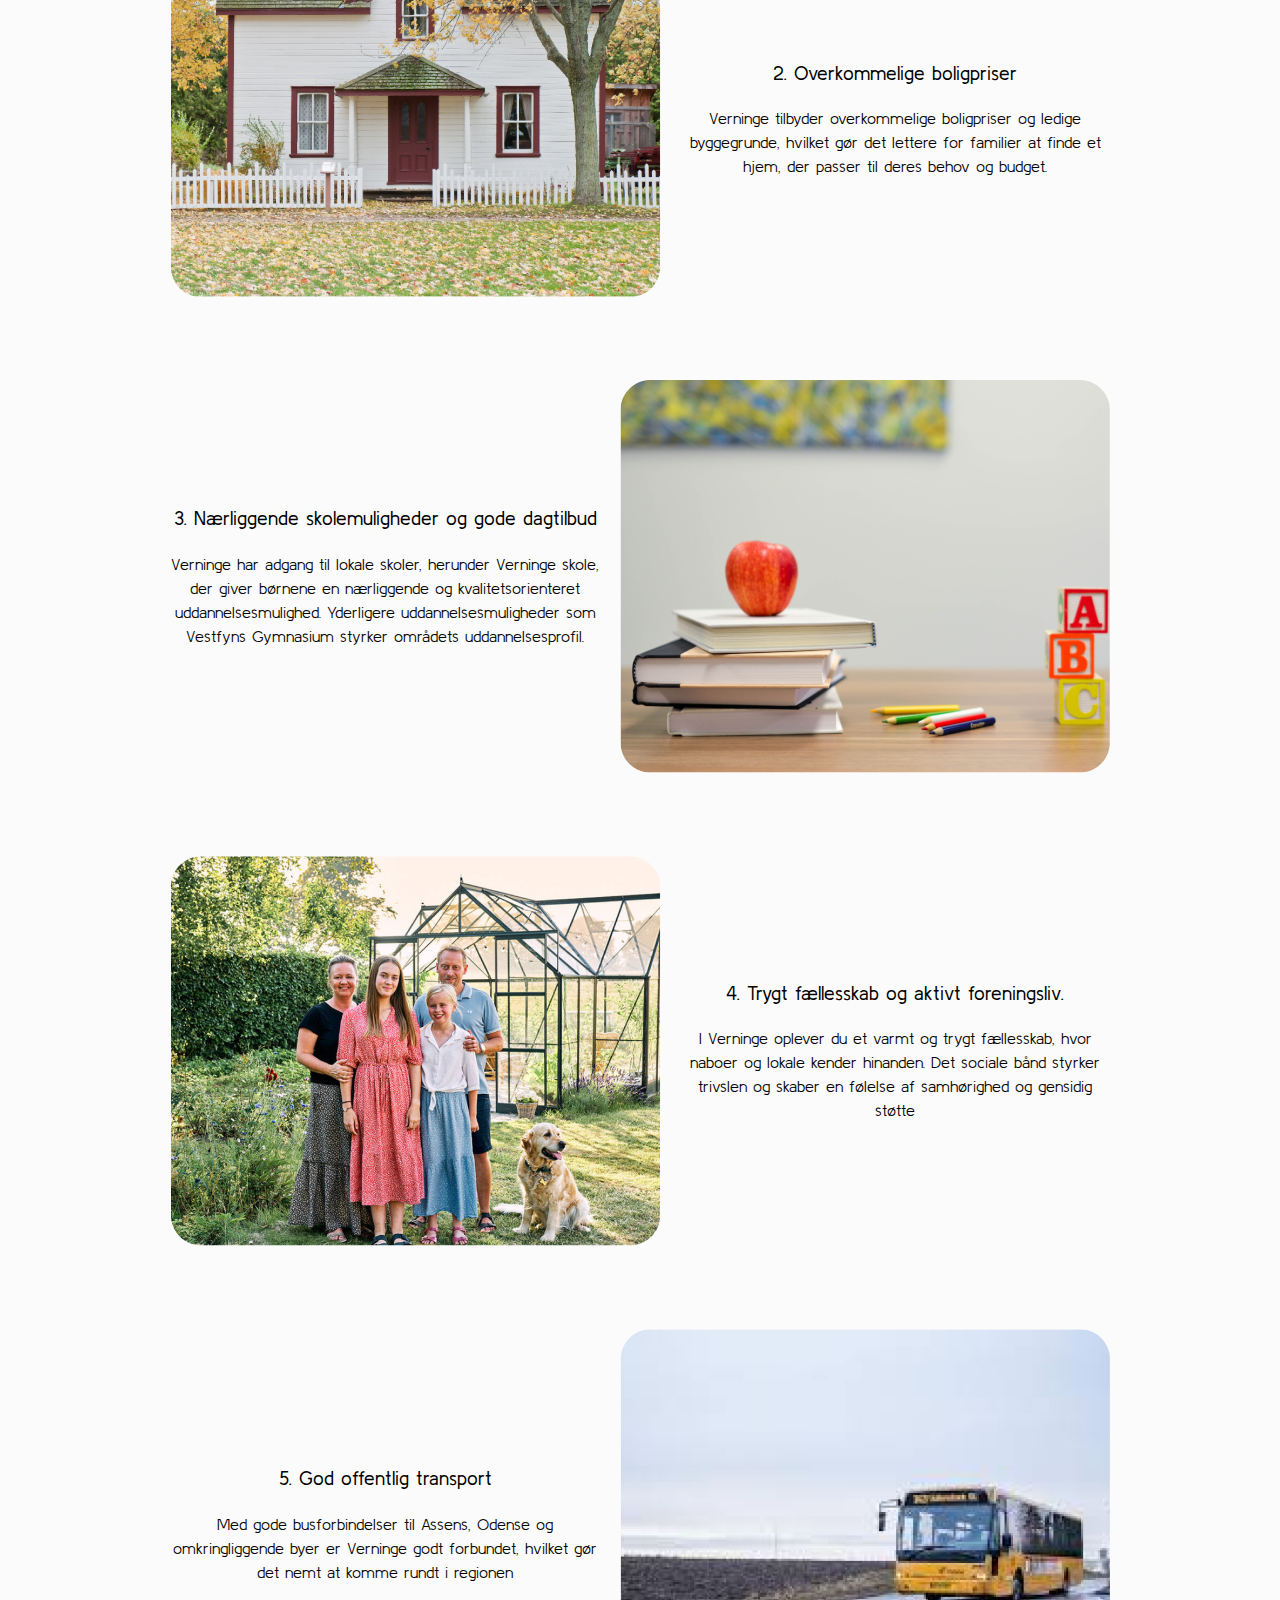
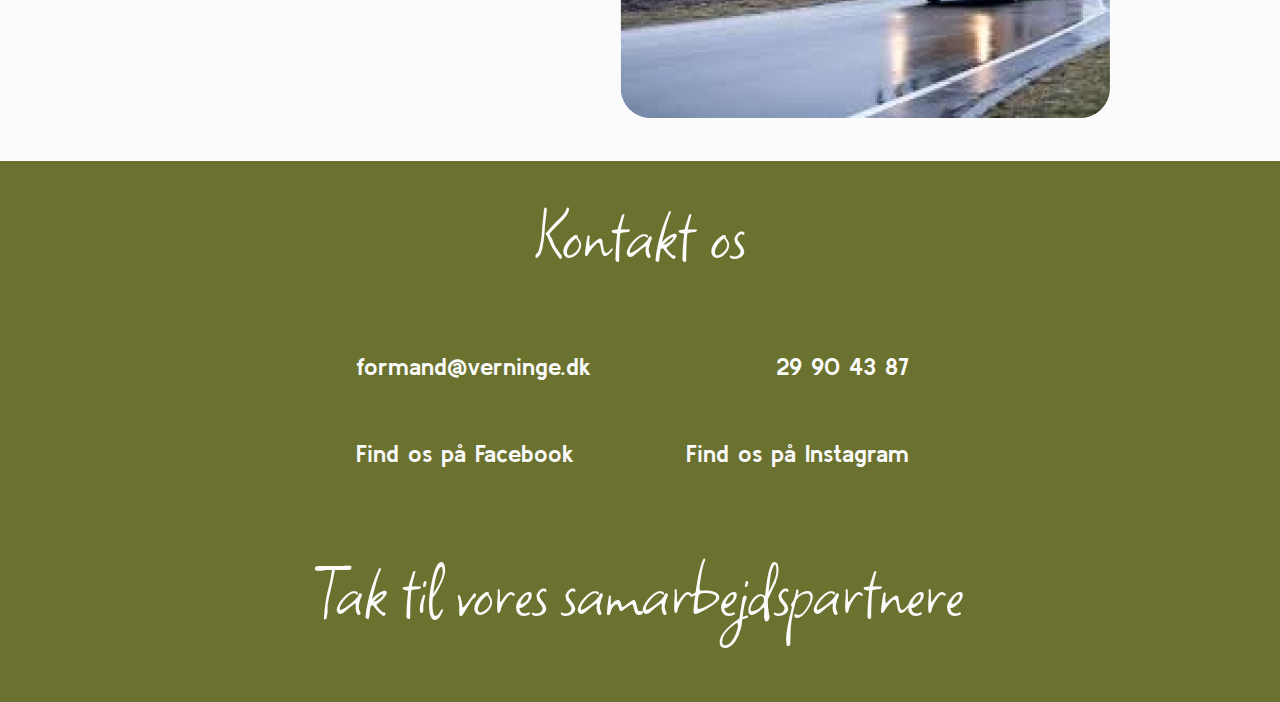
==== commit b72ca648: "tilføjet forside efter den blev slettet..." ====
--- a/index.html
+++ b/index.html
@@ -4,9 +4,148 @@
 
     <meta charset="UTF-8">
     <meta name="viewport" content="width=device-width, initial-scale=1.0">
-    <title>Document</title>
+
+    <link rel="stylesheet" href="style_verninge.css">
+    <link rel="icon" href="img/blomst.png">
+
+    <!--import af burger ikon-->
+    <script src="https://kit.fontawesome.com/158830f7f7.js" crossorigin="anonymous"></script>
+
+   <!--import af javascript til dropdown menu-->
+    <script src="dropdown.js"></script>
+
+    <title>Verninge.dk - Forside</title>
+
 </head>
-<body>
-    
+<body> <!--- Brandon og Hans-Peder-->
+        <header>       
+            <!-- logo -->
+            <a class="logo" href="index.html">
+            </a>
+
+            <!-- Burger menu Mobil-->
+            <nav>
+                <div class="dropdown">
+                    <button onclick="myFunction()" class="dropbtn"><i class="fa-solid fa-bars"></i></button>
+                    <div id="myDropdown" class="dropdown-content">
+                    <ul class="nav-menu">
+                        <li><a href="index.html" class="nav-active">Forside</a></li>
+                        <li><a href="verninge_og_omegn.html">Verninge og Omegn</a></li>
+                        <li><a href="kalender.html">Kalender</a></li>
+                        <li><a href="#">Verninge Borgerforening</a></li>
+                        <li><a href="#">Kontakt</a></li>
+                     </ul>
+                    </div>
+                </div>
+            </nav>
+            
+        </header>
+
+        <main>
+            <!-- velkommen section (Amanda, Brandon og Hans-Peder)-->
+            <section class="bg-white-font-black span-4" id="sec-welcome">
+                <img src="img/welcome_video.svg" class="img-xlarge">
+                
+                <div class="pg-title">
+                    <img src="img/blomst.png" class="pg-title-blomst" alt="verninge blomst logo">
+                    <h1>Velkommen til Verninge og omegn</h1>
+                    <img src="img/blomst.png"  class="pg-title-blomst" alt="verninge blomst logo">
+                </div>
+                <h3>I Verninge skaber fællesskabet gode forudsætninger for børnenes trivsel</h3>
+                <p>Et stærkt lokalsamfund som i Verninge er afgørende for børns trivsel og udvikling, styrket gennem positiv social interaktion. Nære bånd med naboer og lokalsamfund skaber en tryg atmosfære, afgørende for børns mentale velbefindende.</p>
+                <p> Dette gode fællesskab fremmer vigtige sociale færdigheder som empati og samarbejde. Verninge's lokalsamfund er også en kilde til læring om kulturelle værdier og traditioner, hvilket udvikler respekt for forskellige perspektiver. Samlet set udgør Verninge's fællesskab en berigende ramme, hvor børn kan vokse, lære og opleve glæden ved at være en del af noget større end dem selv.</p>
+                <a href="verninge_og_omegn.html" class="btn-orange">Læs mere om Verninge og Omegn</a>
+            </section>
+
+            <!--gå på opdagelse section (Brandon, Hans-peder)-->
+            <section class="bg-green-font-white span-4" id="sec-discover">
+                <h2 class=""section-title-white>Gå på opdagelse i Verninge og omegn</h2>
+                    <div class="grid-col-2">
+                <a href="#" class="discover-link"><img class="discover-img img-rounded" src="img/dicover-verninge.png" alt="oversikt over Verninge">
+                <h3>Verninge og omegn</h2></a>
+                <a href="#" class="discover-link"><img class="discover-img img-rounded" src="img/discover-calender.png" alt="se kommende events">
+                <h3>Kalender</h3></a>
+                <a href="#" class="discover-link"><img class="discover-img img-rounded" src="img/discover-union.png" alt="Bestyrelsen Praktisk information Sponsorater Bliv frivillig">
+                <h3>Om borgerforeningen</h3></a>
+                <a href="#" class="discover-link"><img class="discover-img img-rounded" src="img/discover-contakt.png" alt="Find vej Kontakt bestyrelsen Foreninger Dagtilbud/Skoler">
+                <h3>Kontakt</h3></a>
+            </div>
+            </section>
+
+            <!--"5 gode grunde" section (Amanda, Brandon og Hans-Peder)-->
+            <section class="bg-white-font-black section-reasons">
+                <h2>5 gode grunde til at flytte til Verninge</h2>
+                <div class="flexbox-split">
+                    <div class="split reasons-content">
+                            <div>
+                                <h3>1. Smuk natur med kort afstand til Odense</h3>
+                                <p>Verninge ligger i bekvem nærhed til Odense, hvilket gør det nemt at nyde byens faciliteter, kulturtilbud og indkøbsmuligheder på blot en kort køretur.</p>
+                            </div>
+                            <div>
+                                <img src="img/kort.png" alt="kort" class="img-rounded img-large">
+                            </div>
+                    </div>
+                
+                    <div class="split-reverse reasons-content">
+                        <div>
+                            <h3>2. Overkommelige boligpriser</h3>
+                            <p>Verninge tilbyder overkommelige boligpriser og ledige byggegrunde, hvilket gør det lettere for familier at finde et hjem, der passer til deres behov og budget.</p>
+                        </div>
+                        <img src="img/bolig.png" alt="solgt" class="img-rounded img-large">     
+                    </div> 
+
+                    <div class="split reasons-content">
+                        <div>
+                            <h3>3. Nærliggende skolemuligheder og gode dagtilbud</h3>
+                            <p>Verninge har adgang til lokale skoler, herunder Verninge skole, der giver børnene en nærliggende og kvalitetsorienteret uddannelsesmulighed. Yderligere uddannelsesmuligheder som Vestfyns Gymnasium styrker områdets uddannelsesprofil.</p>
+                        </div>
+                        <img src="img/skole.png" alt="skole" class="img-rounded img-large">
+                    </div>
+
+                    <div class="split-reverse reasons-content">
+                        <div>
+                            <h3>4. Trygt fællesskab og aktivt foreningsliv.</h3>
+                            <p>I Verninge oplever du et varmt og trygt fællesskab, hvor naboer og lokale kender hinanden. Det sociale bånd styrker trivslen og skaber en følelse af samhørighed og gensidig støtte</p>
+                        </div>
+                        <img src="img/tryg.png" alt="familie" class="img-rounded img-large">
+                    </div>
+
+                    <div class="split reasons-content">
+                        <div>
+                            <h3>5. God offentlig transport</h3>
+                            <p>Med gode busforbindelser til Assens, Odense og omkringliggende byer er Verninge godt forbundet, hvilket gør det nemt at komme rundt i regionen</p>
+                        </div>
+                        <img src="img/bus.png" alt="bus" class="img-rounded img-large">
+                    </div>
+                </div>
+            </section>
+        
+        </main>
+        <!--- Footer (Brandon, Hans-Peder)-->
+        <footer>
+
+            <div class="bg-green-font-white">
+                <div id="contact">
+                    <h2 class="section-title-white">Kontakt os</h2>      
+                    <ul class="flexbox-split">
+                        <div class="split footer-kontakt">
+                            <li><a href="#"><i class="fa-regular fa-envelope"></i> formand@verninge.dk</a></li>
+                            <li><a href="#"><i class="fa-solid fa-phone"></i> 29 90 43 87</a></li>
+                        </div>
+                        <div class="split footer-kontakt">
+                            <li><a href="#"><i class="fa-brands fa-facebook"></i> Find os på Facebook</a></li>
+                            <li><a href="#"><i class="fa-brands fa-instagram"></i> Find os på Instagram</a></li>
+                        </div>
+                    </ul>
+                </div>
+
+                <div id="sponsors">
+                    <h2 class="section-title-white">Tak til vores samarbejdspartnere</h2>
+                    <img src="img/img-sponser.png" alt="">
+                    <img src="img/img-sponser.png" alt="">
+                    <img src="img/img-sponser.png" alt="">
+                    <img src="img/img-sponser.png" alt="">
+                </div>
+        </footer>
 </body>
 </html>--- a/style_verninge.css
+++ b/style_verninge.css
@@ -0,0 +1,613 @@
+@import url(https://fonts.googleapis.com/css?family=Square+Peg:regular);
+@import url(https://fonts.googleapis.com/css?family=Kulim+Park:200,200italic,300,300italic,regular,italic,600,600italic,700,700italic);
+
+/*--------------------------------------------Generel styling, Header + Footer--------------------------*/
+/*Brandon, Hans Peder */
+*{
+    box-sizing: border-box;
+    margin: 0;
+    padding:0;
+}
+
+html{
+    width: 100%;
+}
+
+/*.span-4{
+    column-span: 4;
+}*/
+/*Amanda*/
+h1{
+    font-family: 'square peg';
+    color: #6b722F;
+    font-size: 5rem;
+    font-weight: 500;
+}
+.section-title-white{
+    font-family: 'square peg';
+    color: #FBFBFB;
+    font-size: 5rem;
+    font-weight: 500;
+}
+h2 {
+    font-family: 'square peg';
+    font-weight: 400;
+    font-size: 2.5rem;
+    text-align: center;
+    margin: 0.8rem;
+}
+
+h3 {
+    font-family: 'kulim park';
+    font-weight: 400;
+    margin: 0.8rem;
+}
+
+h4 {
+    font-family: 'kulim park';
+    font-weight: 400;
+    text-align: left;
+    margin: 0.8rem;
+}
+
+h5{
+    font-family: 'kulim park';
+    font-weight: 300;
+    text-align: left;
+    margin-left: 0.8rem;
+}
+
+p {
+    font-family: 'kulim park';
+    font-weight: 300;
+    padding:0.4rem 1rem 0.4rem 1rem;
+    line-height: 1.5rem;
+}
+
+.pg-title {
+    display: flex;
+    justify-content: center;
+    flex-direction: row;
+    align-items: center;
+}
+
+.pg-title-blomst{
+    height: 3rem;
+    width: auto;
+    margin: 2rem 2rem 2rem 2rem;
+}
+@media (max-width:63rem){
+    .pg-title-blomst{
+        display: none;
+    }
+}
+.text-center{
+    text-align: center;
+}
+/*--------------section classes-----------------
+Brandon og Hans Peder*/
+.bg-white-font-black{
+    background-color: #FBFBFB;
+    color: black;
+}
+
+.bg-white-font-black h1{
+    color: #434910;
+
+}
+
+.bg-green-font-white{
+    background-color: #6B722F;
+    color: #FBFBFB;
+}
+
+
+/*---------------------header---------------------
+Amanda, Brandon og Hans-Peder*/
+header{
+    grid-area: header;
+    position: sticky;
+    top: 0;
+    background-color: #6B722F;
+    display: flex;
+    justify-content: space-between;
+    align-items: center;
+    padding: 1.1rem;
+    z-index: 1;
+}
+
+
+
+/*dropdown*/
+@media (max-width:63rem){
+.dropbtn {
+    background-color: #6B722F;
+    color: #FBFBFB;
+    font-size: 4em;
+    border: none;
+    cursor: pointer;
+  }
+
+
+.dropdown-content {
+    display: none;
+    position: absolute;
+    background-color: #6B722F;
+    width: 100%;
+    box-shadow: 0px 0px 0px 0px rgba(0,0,0,0.2);
+    right: 0;
+    z-index: 1;
+    overflow: visible;
+}
+  
+.dropdown a{
+    display: block;
+}
+.nav-menu{
+    list-style: none;
+    display: flex;
+    flex-direction: column;
+    align-items: center;
+    
+}
+.nav-menu li{
+    padding: 30px 45px;
+}
+.logo{
+    height: 4.7rem;
+    width: 5rem;
+    background-image: url(grafik/logo_mobil.png);
+    z-index: 20!important;
+}
+}
+
+@media (min-width:63rem){
+    .nav-menu{
+        display: flex;
+        flex-direction: row;
+        justify-content: space-between;
+    }
+    .nav-menu li{
+        text-align: left;
+        padding: 0 1rem 0 1rem;
+
+    }
+    .nav-menu a{
+        font-size: 2rem;
+    }
+    .dropbtn{
+        display: none;
+    }
+    .logo{
+        height: 5rem;
+        width: 15rem;
+        background-image: url(grafik/logo-desktop-lille.png);
+        background-position: 0;
+        background-repeat: no-repeat;
+        z-index: 20!important;
+    }
+}
+
+
+.nav-menu a:hover{
+    text-decoration: underline;
+    cursor: pointer;
+}
+.nav-menu li a{
+    font-size: x-large;
+    font-family: 'Kulim Park';
+    color: #fbfbfb;
+    text-decoration: none;
+}
+.nav-menu li{
+    list-style-type: none;
+}
+.nav-active{
+    color: #f7bf58!important;
+}
+   
+.show {display:block;}
+
+/*main
+Brandon og Hans-Peder */
+main{
+    grid-area: main;
+}
+
+/*------------------footer--------------------
+Brandon, Hans Peder*/
+footer{
+    grid-area: footer;
+    background-color: #6B722F;
+    color: #FBFBFB;
+    text-align: center;
+    
+}
+
+footer .bg-green-font-white{
+    display: flex;
+    flex-direction: column;
+    justify-content: center;
+    align-items: center;
+    flex-wrap: nowrap;
+    max-width: 100%;
+}
+
+footer ul li{
+    list-style-type: none;  
+}
+
+footer ul li a{
+    float: left;
+    color: #FBFBFB;
+    text-decoration: none;
+    display: block;
+    font-size: x-large;
+    font-family: 'Kulim Park';
+    font-weight: bold;
+    padding-top: 10px;
+}
+
+footer img{
+    padding-top: 20px;
+}
+#sponsors{
+    padding-top: 2rem;
+}
+/*Amanda*/
+footer ul{
+    max-width: 50rem;
+}
+.footer-kontakt{
+    justify-content: space-between;
+}
+.footer-kontakt li{
+    margin: 1rem 4rem 1rem 2rem;
+}
+
+.footer-kontakt i{
+    font-size: 2.5rem;
+    margin-right: 1rem;
+}
+/*-----------------------------------------------------index side-------------------------------------------------*/
+/*--------------------velkomst setion -------------------- 
+ Hans Peder og Brandon */
+ #sec-welcome{
+    text-align: center;
+    padding-bottom: 40px;
+}
+#sec-welcome h1{
+    padding: 20px;  
+}
+
+#sec-welcome p{
+    line-height: 1.5rem;
+    text-align: center;
+}
+/*Amanda*/
+@media (max-width:63rem){
+    #sec-welcome p{
+        padding: 0 4rem 2rem 4rem;
+    }
+}
+@media (min-width:63rem){
+    #sec-welcome p{
+        padding: 0 6rem 2rem 6rem;
+    }
+}
+.img-xlarge{
+    height: auto;
+    width: 100%;
+}
+.btn-orange{
+    background-color: #E39604;
+    font-family: 'kulim park', sans serif;
+    padding: 1rem;
+    text-decoration: none;
+    color: #fbfbfb;
+    border-radius: 10px;
+}
+/*------------------gå på opdagelse section------*/
+/*Brandon og Hans-Peder*/
+#sec-discover{
+    text-align: center;
+    padding: 1.2rem 0 1.2rem 0;
+}
+#sec-discover h1{
+    padding: 20px;
+}
+#sec-discover h2{
+    padding-bottom: 40px;
+}
+#sec-discover img{
+    max-width: 80%;
+    height: auto;
+}
+/*Amanda*/
+.discover-link{
+    text-decoration: none;
+    color: #FBFBFB;
+}
+.discover-link:hover{
+    cursor: pointer;
+    text-decoration: underline;
+}
+@media (min-width:63rem){
+    .grid-col-2{
+        width: 100%;
+        display: grid;
+        grid-template-columns: repeat(2, 1fr);
+    }
+}
+/*----------------grunde til flytte til verninge section---------
+Amanda*/
+.section-reasons{
+    text-align: center;
+}
+.section-reasons h1,h2,p,img{
+padding:0.6rem;
+}
+.img-rounded{
+    border-radius: 30px;
+}
+.img-large{
+    max-width: 40rem;
+}
+@media (max-width:63rem){
+    .reasons-content{
+        padding: 1rem 4rem 1rem 4rem;
+    }
+}
+@media (min-width:63rem){
+    .flexbox-split{
+        display: flex;
+        flex-direction: column;
+        max-width: 100%;
+    }
+    .split{
+        display:flex;
+        flex-direction: row;
+        align-items: center;
+    }
+    .split-reverse{
+        display: flex;
+        flex-direction: row-reverse;
+        align-items: center;
+    }
+    .reasons-content{
+        padding:2rem 10rem 2rem 10rem;
+    }
+}
+
+
+/*------------------------------------------------------- KALENDER ------------------------------------
+Amanda og Malle*/
+@media (min-width: 33em){
+    .card-list{
+        grid-template-columns: 1fr;
+    }
+}
+@media (min-width: 38em){
+    .card-list{
+        grid-template-columns: repeat(2, 1fr);
+    }
+    .card-afholdte-events{
+        grid-column: span 1 /-1!important;
+        grid-row: span 2 / 1!important;
+    }
+}
+@media (min-width: 54em){
+    .card-list{
+        grid-template-columns: repeat(3, 1fr);
+    }
+    .card-afholdte-events{
+        grid-column: span 1 /-1!important;
+        grid-row: span 2 / 1!important;
+    }
+}
+
+@media (min-width: 80em){
+    .card-list{
+        grid-template-columns: repeat(5, 1fr);
+    }
+    .card-afholdte-events{
+        grid-column: span 1 /-1!important;
+        grid-row: span 2 / -1!important;
+    }
+}
+
+.card-list {
+    display: grid;
+    gap: 20px;
+    padding: 20px;
+}
+
+.row-span-2{
+    grid-row: span 2;
+}
+
+.card-list .card-item {
+    background: #fbfbfb;
+    border-radius: 8px;
+    box-shadow: 0px 5px 10px rgba(0, 0, 0, 0.04);
+    list-style: none;
+    text-decoration: none;
+    border: 2px solid #6b722F;
+    transition: border 0.5s ease;
+}
+
+
+.card-title{
+    background-color: #6b722F;
+    color: #fbfbfb;
+    padding: 0.5em;
+    height: 7rem;
+}
+
+.card-content{
+    padding: 0.5em;
+}
+a{
+    text-decoration: none;
+}
+
+.link:hover{
+    cursor: pointer;
+    text-decoration: underline;
+}
+
+.link-hvid {
+    color: #fbfbfb !important;
+    font-style: italic;
+}
+
+.link-hvid:hover{
+    cursor: pointer;
+    text-decoration: underline;
+}
+
+.link {
+    color: #6b722F;
+}
+
+.card-item img{
+    max-width: 100%;
+    border-radius: 0 0 8px 8px;
+    padding:0;
+}
+
+.card-afholdte-events{
+    background-color: #6b722F;
+    color: #fbfbfb;
+    border-radius: 8px;
+}
+.blomst-lille{
+    height: 2rem;
+    width: auto;
+    margin: 0 1.5rem 0 1.5rem;
+}
+.title-afholdte-events{
+    display: flex;
+    justify-content: space-around;
+    align-items: center;
+}
+
+.title-afholdte-events h3{
+    margin:0.5 0 0.4 0.8!important;
+}
+
+/*-------------------------------------------Om verninge og omegn side----------------------------------*/
+/*verninge sektion
+Amanda, Brandon og Hans-Peder*/
+#sec-verninge{
+    text-align: center;
+    padding: 6rem;
+}
+
+
+#sec-verninge video{
+    height: auto;
+    width: 100%;
+}
+
+
+
+#sec-verninge p{
+    padding: 20px;
+    line-height: 1.5rem;
+    text-align: justify;
+
+}
+
+
+/*forening og fællesskab sektion*/
+#sec-community{
+    text-align: center;
+    padding: 6rem;
+    display: flex;
+    flex-direction: column;
+    justify-content: center;
+    align-items: center;
+}
+
+#sec-community h2{
+    padding-top: 2rem;
+}
+
+#sec-community p{
+    padding: 1rem 2rem 1rem 2rem;
+    text-align: justify;
+}
+
+#sec-community img{
+    max-width: 50%;
+    height: auto;
+}
+
+
+#sec-community ul li{
+    list-style-type: none; 
+    text-align: left;
+    line-height: 2rem;
+}
+
+#sec-community ul li a{
+    color: #FBFBFB;
+    display: block;
+    font-size: large;
+    font-family: 'Kulim Park';
+    font-weight: lighter;
+}
+
+.union-list{
+    margin: 0 5rem 0 5rem;
+    border-radius: 20px;
+    border-style: dotted;
+    padding: 1rem 2rem 1rem 2rem;
+    max-width: 70%;
+}
+.flex-space-around{
+    justify-content: space-around!important;
+}
+.content{
+    padding: 2rem 0 2rem 0;
+}
+
+/*natur section
+Brandon og Hans-Peder*/
+
+#sec-nature{
+    text-align: center;
+    padding: 0 6rem 0 6rem;
+}
+
+#sec-nature h1{
+    padding: 20px;
+}
+
+#sec-nature h2{
+    padding: 20px;
+}
+
+#sec-nature p{
+    padding: 20px;
+}
+
+#sec-nature img{
+    width: 80%;
+    height: auto;
+    border-radius: 20px;
+}
+
+/*Værd at vide om Verninge sektion
+Amanda*/
+.padding-6rem{
+    padding: 0 6rem 0 6rem;
+}
+
+#hjertestartere ul{
+padding: 2rem;
+font-family: 'kulim park';
+text-align: left;
+line-height: 1.5rem;
+}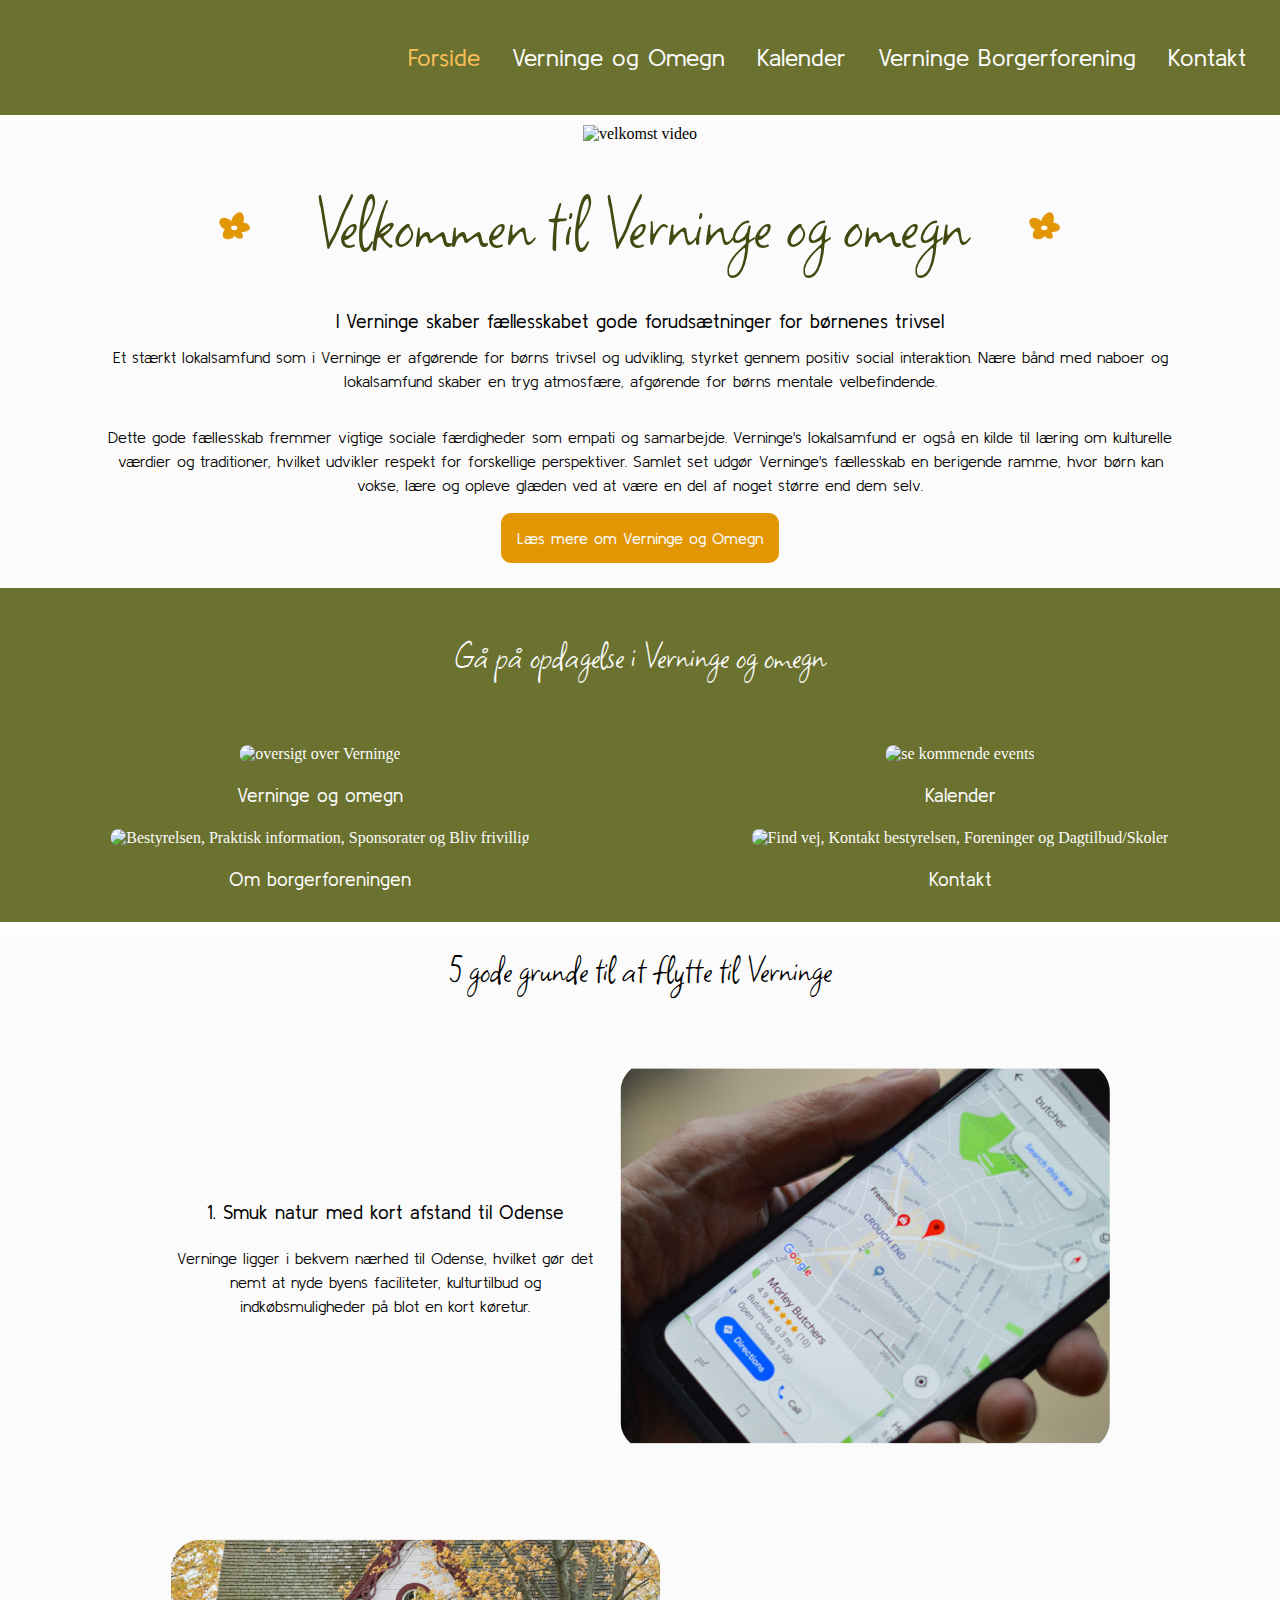
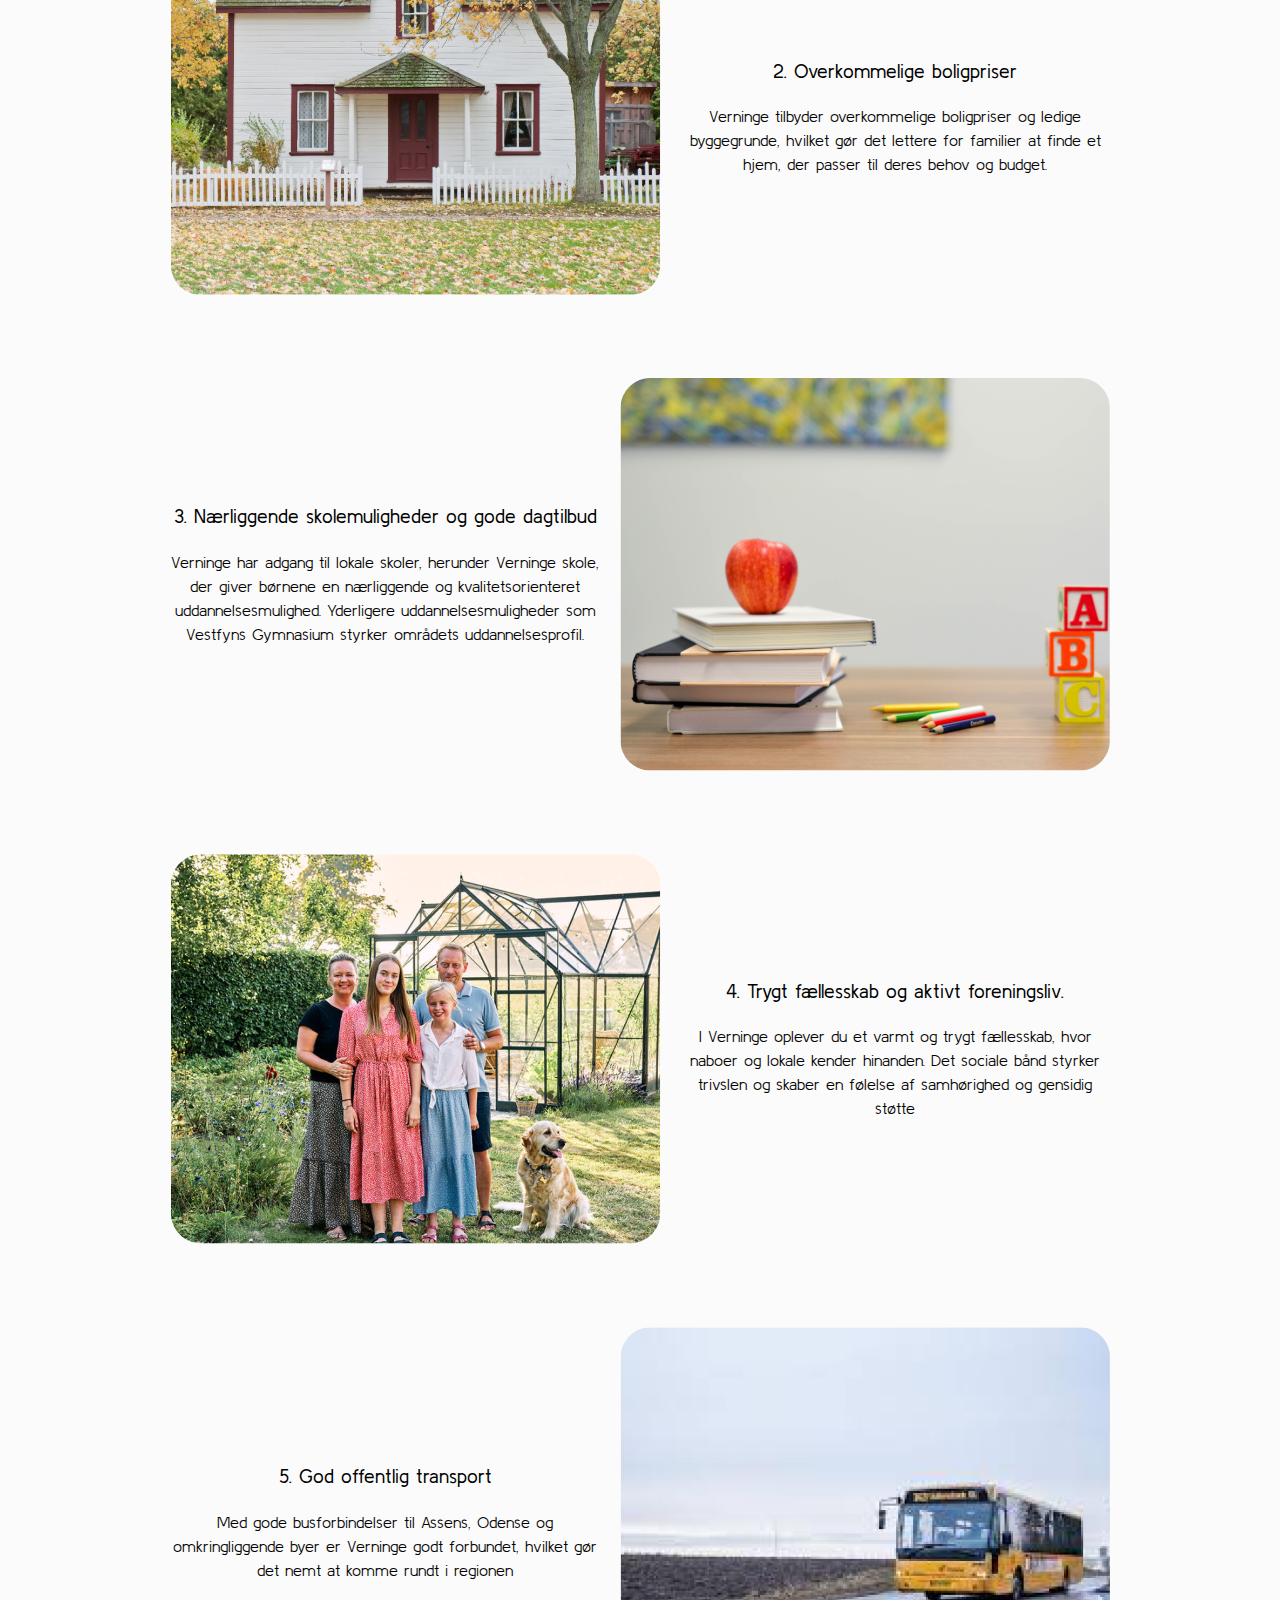
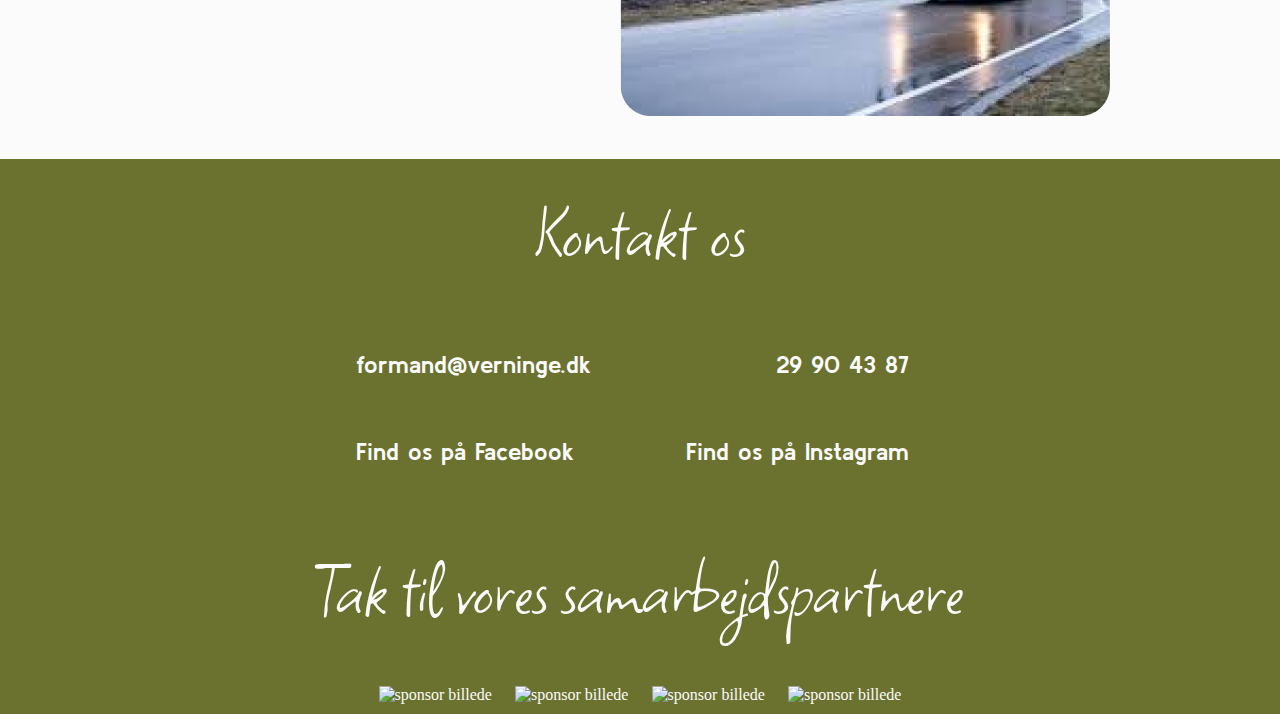
==== commit 2ea47afd: "webtilgænglighed lavet" ====
--- a/index.html
+++ b/index.html
@@ -32,8 +32,8 @@
                         <li><a href="index.html" class="nav-active">Forside</a></li>
                         <li><a href="verninge_og_omegn.html">Verninge og Omegn</a></li>
                         <li><a href="kalender.html">Kalender</a></li>
-                        <li><a href="#">Verninge Borgerforening</a></li>
-                        <li><a href="#">Kontakt</a></li>
+                        <li><a href="404-siden-findes-ikke.html">Verninge Borgerforening</a></li>
+                        <li><a href="404-siden-findes-ikke.html">Kontakt</a></li>
                      </ul>
                     </div>
                 </div>
@@ -43,13 +43,13 @@
 
         <main>
             <!-- velkommen section (Amanda, Brandon og Hans-Peder)-->
-            <section class="bg-white-font-black span-4" id="sec-welcome">
-                <img src="img/welcome_video.svg" class="img-xlarge">
+            <section class="bg-white-font-black span-4" id="sec-welcome" aria-label="Velkomst sektion">
+                <img src="img/welcome_video.svg" class="img-xlarge" alt="velkomst video">
                 
                 <div class="pg-title">
-                    <img src="img/blomst.png" class="pg-title-blomst" alt="verninge blomst logo">
+                    <img src="img/blomst.png" class="pg-title-blomst" alt="verninge blomst">
                     <h1>Velkommen til Verninge og omegn</h1>
-                    <img src="img/blomst.png"  class="pg-title-blomst" alt="verninge blomst logo">
+                    <img src="img/blomst.png"  class="pg-title-blomst" alt="verninge blomst">
                 </div>
                 <h3>I Verninge skaber fællesskabet gode forudsætninger for børnenes trivsel</h3>
                 <p>Et stærkt lokalsamfund som i Verninge er afgørende for børns trivsel og udvikling, styrket gennem positiv social interaktion. Nære bånd med naboer og lokalsamfund skaber en tryg atmosfære, afgørende for børns mentale velbefindende.</p>
@@ -58,22 +58,22 @@
             </section>
 
             <!--gå på opdagelse section (Brandon, Hans-peder)-->
-            <section class="bg-green-font-white span-4" id="sec-discover">
+            <section class="bg-green-font-white span-4" id="sec-discover" aria-label="Gå på opdagelse i verninge sektion">
                 <h2 class=""section-title-white>Gå på opdagelse i Verninge og omegn</h2>
                     <div class="grid-col-2">
-                <a href="#" class="discover-link"><img class="discover-img img-rounded" src="img/dicover-verninge.png" alt="oversikt over Verninge">
+                <a href="verninge_og_omegn.html" class="discover-link"><img class="discover-img img-rounded" src="img/dicover-verninge.png" alt="oversigt over Verninge">
                 <h3>Verninge og omegn</h2></a>
-                <a href="#" class="discover-link"><img class="discover-img img-rounded" src="img/discover-calender.png" alt="se kommende events">
+                <a href="kalender.html" class="discover-link"><img class="discover-img img-rounded" src="img/discover-calender.png" alt="se kommende events">
                 <h3>Kalender</h3></a>
-                <a href="#" class="discover-link"><img class="discover-img img-rounded" src="img/discover-union.png" alt="Bestyrelsen Praktisk information Sponsorater Bliv frivillig">
+                <a href="404-siden-findes-ikke.html" class="discover-link"><img class="discover-img img-rounded" src="img/discover-union.png" alt="Bestyrelsen, Praktisk information, Sponsorater og Bliv frivillig">
                 <h3>Om borgerforeningen</h3></a>
-                <a href="#" class="discover-link"><img class="discover-img img-rounded" src="img/discover-contakt.png" alt="Find vej Kontakt bestyrelsen Foreninger Dagtilbud/Skoler">
+                <a href="404-siden-findes-ikke.html" class="discover-link"><img class="discover-img img-rounded" src="img/discover-contakt.png" alt="Find vej, Kontakt bestyrelsen, Foreninger og Dagtilbud/Skoler">
                 <h3>Kontakt</h3></a>
             </div>
             </section>
 
             <!--"5 gode grunde" section (Amanda, Brandon og Hans-Peder)-->
-            <section class="bg-white-font-black section-reasons">
+            <section class="bg-white-font-black section-reasons" aria-label="5 gode grunde til at flytte til verninge sektion">
                 <h2>5 gode grunde til at flytte til Verninge</h2>
                 <div class="flexbox-split">
                     <div class="split reasons-content">
@@ -82,7 +82,7 @@
                                 <p>Verninge ligger i bekvem nærhed til Odense, hvilket gør det nemt at nyde byens faciliteter, kulturtilbud og indkøbsmuligheder på blot en kort køretur.</p>
                             </div>
                             <div>
-                                <img src="img/kort.png" alt="kort" class="img-rounded img-large">
+                                <img src="img/kort.png" alt="decorativt kort billede" class="img-rounded img-large">
                             </div>
                     </div>
                 
@@ -91,7 +91,7 @@
                             <h3>2. Overkommelige boligpriser</h3>
                             <p>Verninge tilbyder overkommelige boligpriser og ledige byggegrunde, hvilket gør det lettere for familier at finde et hjem, der passer til deres behov og budget.</p>
                         </div>
-                        <img src="img/bolig.png" alt="solgt" class="img-rounded img-large">     
+                        <img src="img/bolig.png" alt="dekorativt solgt billede" class="img-rounded img-large">     
                     </div> 
 
                     <div class="split reasons-content">
@@ -99,7 +99,7 @@
                             <h3>3. Nærliggende skolemuligheder og gode dagtilbud</h3>
                             <p>Verninge har adgang til lokale skoler, herunder Verninge skole, der giver børnene en nærliggende og kvalitetsorienteret uddannelsesmulighed. Yderligere uddannelsesmuligheder som Vestfyns Gymnasium styrker områdets uddannelsesprofil.</p>
                         </div>
-                        <img src="img/skole.png" alt="skole" class="img-rounded img-large">
+                        <img src="img/skole.png" alt="decorativt skole billede" class="img-rounded img-large">
                     </div>
 
                     <div class="split-reverse reasons-content">
@@ -107,7 +107,7 @@
                             <h3>4. Trygt fællesskab og aktivt foreningsliv.</h3>
                             <p>I Verninge oplever du et varmt og trygt fællesskab, hvor naboer og lokale kender hinanden. Det sociale bånd styrker trivslen og skaber en følelse af samhørighed og gensidig støtte</p>
                         </div>
-                        <img src="img/tryg.png" alt="familie" class="img-rounded img-large">
+                        <img src="img/tryg.png" alt="decoratvit familie billede" class="img-rounded img-large">
                     </div>
 
                     <div class="split reasons-content">
@@ -115,7 +115,7 @@
                             <h3>5. God offentlig transport</h3>
                             <p>Med gode busforbindelser til Assens, Odense og omkringliggende byer er Verninge godt forbundet, hvilket gør det nemt at komme rundt i regionen</p>
                         </div>
-                        <img src="img/bus.png" alt="bus" class="img-rounded img-large">
+                        <img src="img/bus.png" alt="dekorativt bus billede" class="img-rounded img-large">
                     </div>
                 </div>
             </section>
@@ -129,22 +129,22 @@
                     <h2 class="section-title-white">Kontakt os</h2>      
                     <ul class="flexbox-split">
                         <div class="split footer-kontakt">
-                            <li><a href="#"><i class="fa-regular fa-envelope"></i> formand@verninge.dk</a></li>
-                            <li><a href="#"><i class="fa-solid fa-phone"></i> 29 90 43 87</a></li>
+                            <li><a href="#"><i class="fa-regular fa-envelope" role="img" aria-hidden="true"></i> formand@verninge.dk</a></li>
+                            <li><a href="#"><i class="fa-solid fa-phone" role="img" aria-hidden="true"></i> 29 90 43 87</a></li>
                         </div>
                         <div class="split footer-kontakt">
-                            <li><a href="#"><i class="fa-brands fa-facebook"></i> Find os på Facebook</a></li>
-                            <li><a href="#"><i class="fa-brands fa-instagram"></i> Find os på Instagram</a></li>
+                            <li><a href="#"><i class="fa-brands fa-facebook" role="img" aria-hidden="true"></i> Find os på Facebook</a></li>
+                            <li><a href="#"><i class="fa-brands fa-instagram" role="img" aria-hidden="true"></i> Find os på Instagram</a></li>
                         </div>
                     </ul>
                 </div>
 
                 <div id="sponsors">
                     <h2 class="section-title-white">Tak til vores samarbejdspartnere</h2>
-                    <img src="img/img-sponser.png" alt="">
-                    <img src="img/img-sponser.png" alt="">
-                    <img src="img/img-sponser.png" alt="">
-                    <img src="img/img-sponser.png" alt="">
+                    <img src="img/img-sponser.png" alt="sponsor billede">
+                    <img src="img/img-sponser.png" alt="sponsor billede">
+                    <img src="img/img-sponser.png" alt="sponsor billede">
+                    <img src="img/img-sponser.png" alt="sponsor billede">
                 </div>
         </footer>
 </body>
--- a/style_verninge.css
+++ b/style_verninge.css
@@ -350,12 +350,13 @@
 .img-rounded{
     border-radius: 30px;
 }
-.img-large{
-    max-width: 40rem;
-}
+
 @media (max-width:63rem){
     .reasons-content{
         padding: 1rem 4rem 1rem 4rem;
+    }
+    .img-large{
+        max-width: 20rem;
     }
 }
 @media (min-width:63rem){
@@ -376,6 +377,9 @@
     }
     .reasons-content{
         padding:2rem 10rem 2rem 10rem;
+    }
+    .img-large{
+        max-width: 40rem;
     }
 }
 
@@ -523,7 +527,6 @@
 /*forening og fællesskab sektion*/
 #sec-community{
     text-align: center;
-    padding: 6rem;
     display: flex;
     flex-direction: column;
     justify-content: center;
@@ -538,12 +541,6 @@
     padding: 1rem 2rem 1rem 2rem;
     text-align: justify;
 }
-
-#sec-community img{
-    max-width: 50%;
-    height: auto;
-}
-
 
 #sec-community ul li{
     list-style-type: none; 
@@ -559,13 +556,6 @@
     font-weight: lighter;
 }
 
-.union-list{
-    margin: 0 5rem 0 5rem;
-    border-radius: 20px;
-    border-style: dotted;
-    padding: 1rem 2rem 1rem 2rem;
-    max-width: 70%;
-}
 .flex-space-around{
     justify-content: space-around!important;
 }
@@ -573,12 +563,54 @@
     padding: 2rem 0 2rem 0;
 }
 
+/*---------Malle-----*/
+
+.margin-top-bottom {
+    margin: 1.5rem 0 1.5rem 0;
+}
+
+@media (max-width: 63rem) {
+    #sec-community img{
+        max-width: 100%;
+        height: auto;
+    }
+    .union-list {
+        margin: 0 1rem 0 1rem;
+        padding: 0 1rem 0 1rem;
+        border-radius: 20px;
+        border-style: dotted;
+    }
+    
+}
+
+
+@media (min-width: 63rem) {
+    #sec-community img{
+        max-width: 50%;
+        height: auto;
+    }
+    .padding-6rem{
+        padding: 0 6rem 0 6rem;
+    }
+    .union-list{
+        border-radius: 20px;
+        border-style: dotted;
+        padding: 1rem 2rem 1rem 2rem;
+        max-width: 70%;
+    }
+}
+
+.link-forening:hover {
+    text-decoration: underline;
+}
+
+
+
 /*natur section
 Brandon og Hans-Peder*/
 
 #sec-nature{
     text-align: center;
-    padding: 0 6rem 0 6rem;
 }
 
 #sec-nature h1{
@@ -601,13 +633,32 @@
 
 /*Værd at vide om Verninge sektion
 Amanda*/
-.padding-6rem{
-    padding: 0 6rem 0 6rem;
-}
 
 #hjertestartere ul{
 padding: 2rem;
 font-family: 'kulim park';
 text-align: left;
 line-height: 1.5rem;
+}
+
+/*------------------------------Siden findes ikke 
+Malle-----------------------------*/
+
+.siden-findes-ikke{
+    text-align: center;
+    margin: 2rem 0 2rem 0;
+}
+.siden-findes-ikke a{
+    color:#6B722F;
+}
+
+.siden-findes-ikke a:hover{
+    text-decoration: underline;
+    cursor: pointer;
+}
+
+@media (max-width: 63rem) {
+    .padding-1rem{
+        padding: 0 1rem 0 1rem;
+    }
 }